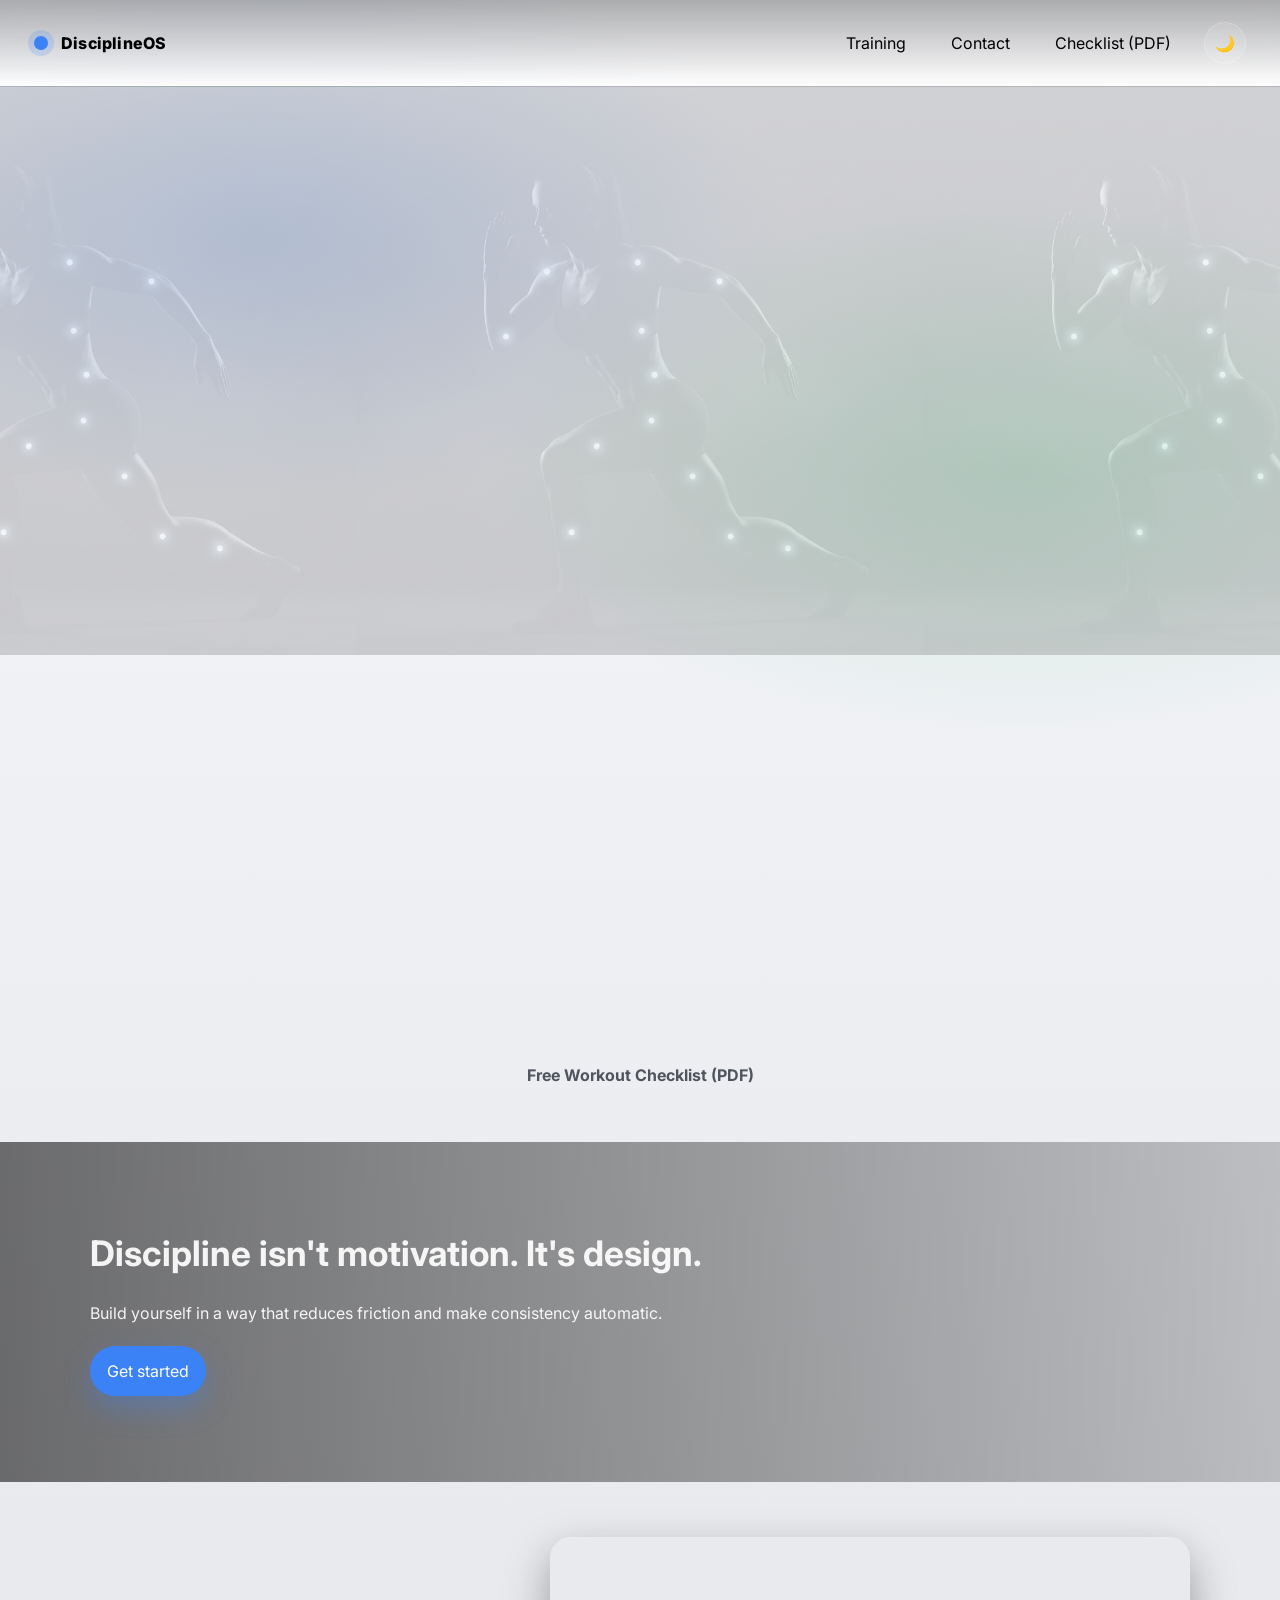
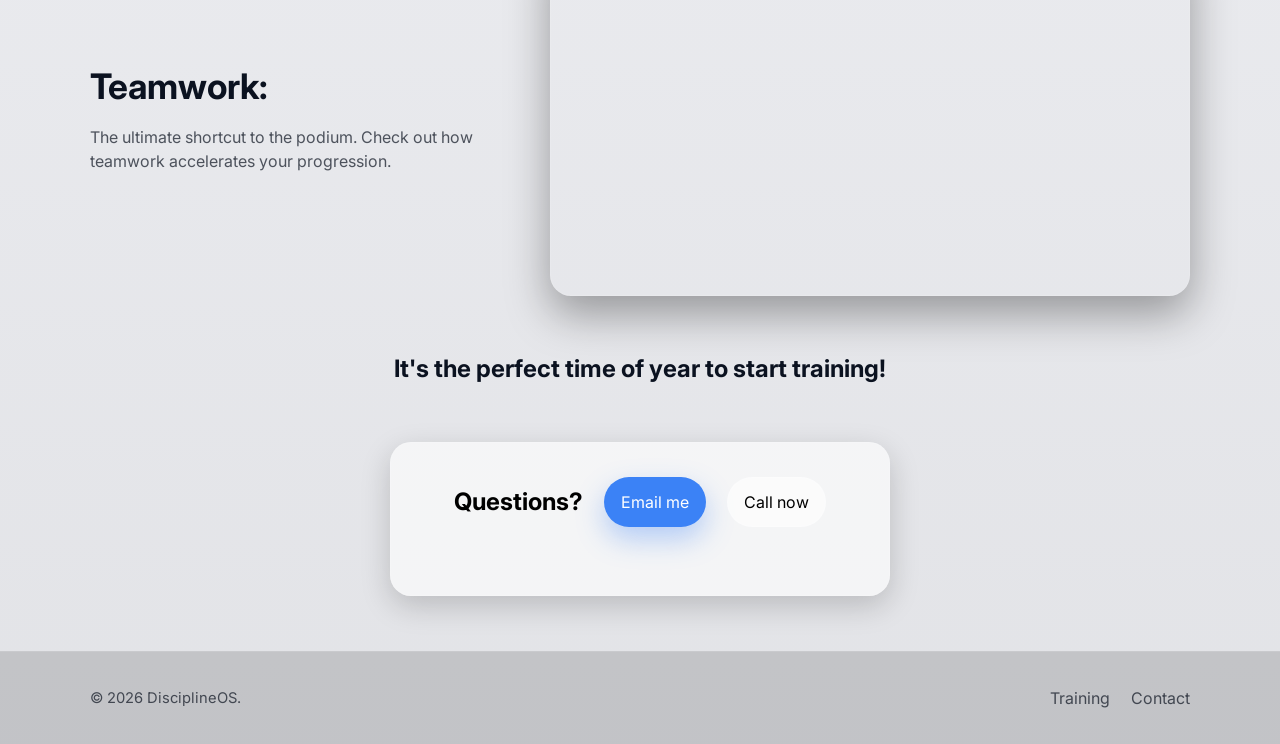
==== index.html @ 82e62489 "Updated responsiveness of <a> on home and contact hero." ====
<!DOCTYPE html>
<html lang="en" data-theme="light">
  <head>
    <meta charset="utf-8" />
    <meta name="viewport" content="width=device-width, initial-scale=1" />
    <meta
      name="description"
      content="DisciplineOS — a performance & discipline portfolio demo: responsive, accessible, multi-page, table layout, parallax, map, and minimal JS."
    />
    <meta name="theme-color" content="#0b1220" />
    <title>DisciplineOS — Performance & Discipline</title>

    <link rel="preconnect" href="https://fonts.googleapis.com" />
    <link rel="preconnect" href="https://fonts.gstatic.com" crossorigin />
    <link
      href="https://fonts.googleapis.com/css2?family=Inter:wght@400;600;800&display=swap"
      rel="stylesheet"
    />

    <link rel="stylesheet" href="styles.css" />
    <script defer src="app.js"></script>
  </head>

  <body>
    <a class="skip-link" href="#main">Skip to content</a>

    <header class="site-header">
      <nav class="nav" aria-label="Primary">
        <a class="brand" href="index.html" aria-label="DisciplineOS Home">
          <span class="brand-mark" aria-hidden="true"></span>
          <span class="brand-text">DisciplineOS</span>
        </a>

        <button
          class="nav-toggle"
          type="button"
          aria-label="Open menu"
          aria-expanded="false"
          aria-controls="navLinks"
        >
          ☰
        </button>

        <div id="navLinks" class="nav-links">
          <a href="training.html">Training</a>
          <a href="contact.html">Contact</a>
          <a
            href="Workout Log - WorkoutLog.pdf"
            target="_blank"
            rel="noopener noreferrer"
            >Checklist (PDF)</a
          >

          <button
            class="theme-toggle"
            type="button"
            aria-label="Toggle dark mode"
          >
            <span aria-hidden="true">🌙</span>
          </button>
        </div>
      </nav>
    </header>

    <main id="main">
      <!-- HERO -->
      <section class="hero">
        <div class="hero-bg" aria-hidden="true"></div>

        <div class="container hero-grid">
          <div class="reveal heroSmall">
            <p class="eyebrow">Performance • Discipline • Consistency</p>
            <h1>
              Train smart.<br />
              Stay consistent.<br />
              Build discipline.
            </h1>
            <p class="lead">
              Choose a track, follow daily sessions, and build momentum with
              coaching + progression.
            </p>

            <div class="cta-row">
              <a class="btn btn-primary" href="training.html"
                >View programs <span aria-hidden="true">→</span></a
              >
              <a class="btn btn-ghost" href="contact.html">Book a consult</a>
            </div>

            <div class="contact-strip" aria-label="Quick contact">
              <a class="pill homePills" href="tel:+15555550123"
                ><span aria-hidden="true">📞</span> +1 (519) 809-8285</a
              >
              <a class="pill homePills" href="mailto:hello@disciplineos.example"
                ><span aria-hidden="true">✉️</span> clymanstech@gmail.com</a
              >
            </div>
          </div>

          <aside class="card hero-card reveal" aria-label="Session preview">
            <h2>Today's Session - Conditioning</h2>
            <p class="muted">
              Focus on pace tempo during the eccentric phase today.
            </p>

            <div class="session">
              <div class="session-row">
                <div>
                  <strong>Run</strong>
                  <div class="muted small">34% difficulty level - easy</div>
                </div>
                <span class="badge">Endurance</span>
              </div>

              <div
                class="progress"
                role="progressbar"
                aria-label="Workout completion"
                aria-valuemin="0"
                aria-valuemax="100"
                aria-valuenow="60"
              >
                <div class="progress-fill" style="width: 34%"></div>
              </div>

              <div class="session-meta">
                <span><strong>1</strong> task</span>
                <span><strong>~35</strong> min</span>
                <span><strong> 3</strong> km</span>
              </div>

              <a class="btn btn-secondary full" href="training.html"
                >View programs</a
              >
            </div>
          </aside>
        </div>
      </section>

      <!-- FEATURES -->
      <section class="section">
        <div class="container">
          <div class="section-head reveal">
            <h2 class="focusHeading">Pick your focus</h2>
            <p class="muted focusP">
              Three tracks that cover the basics: get stronger, build
              conditioning, and eat like an athlete.
            </p>
          </div>

          <div class="cards features-cards">
            <article class="card reveal cardFeatures">
              <div class="card-header">
                <svg
                  class="card-icon"
                  xmlns="http://www.w3.org/2000/svg"
                  width="40"
                  height="40"
                  viewBox="0 0 24 24"
                  fill="none"
                  stroke="currentColor"
                  stroke-width="2"
                  stroke-linecap="round"
                  stroke-linejoin="round"
                >
                  <path d="M6 9H4.5a2.5 2.5 0 0 1 0-5H6"></path>
                  <path d="M18 9h1.5a2.5 2.5 0 0 0 0-5H18"></path>
                  <path d="M4 22h16"></path>
                  <path
                    d="M10 14.66V17c0 .55-.47.98-.97 1.21C7.85 18.75 7 20.24 7 22"
                  ></path>
                  <path
                    d="M14 14.66V17c0 .55.47.98.97 1.21C16.15 18.75 17 20.24 17 22"
                  ></path>
                  <path d="M18 2H6v7a6 6 0 0 0 12 0V2Z"></path>
                </svg>
                <h3>Progressive Overload</h3>
              </div>
              <p class="muted">Build power + muscle.</p>
              <a class="link" href="training.html"
                >See Strength Track <span aria-hidden="true">→</span></a
              >
            </article>

            <article class="card reveal cardFeatures">
              <div class="card-header">
                <svg
                  class="card-icon"
                  xmlns="http://www.w3.org/2000/svg"
                  width="40"
                  height="40"
                  viewBox="0 0 24 24"
                  fill="none"
                  stroke="currentColor"
                  stroke-width="2"
                  stroke-linecap="round"
                  stroke-linejoin="round"
                >
                  <polyline points="22 12 18 12 15 21 9 3 6 12 2 12"></polyline>
                </svg>
                <h3>Conditioning</h3>
              </div>
              <p class="muted">Work capacity, and stamina.</p>
              <a class="link" href="training.html"
                >See Endurance Track <span aria-hidden="true">→</span></a
              >
            </article>

            <article class="card reveal cardFeatures">
              <div class="card-header">
                <svg
                  class="card-icon"
                  xmlns="http://www.w3.org/2000/svg"
                  width="40"
                  height="40"
                  viewBox="0 0 24 24"
                  fill="none"
                  stroke="currentColor"
                  stroke-width="2"
                  stroke-linecap="round"
                  stroke-linejoin="round"
                >
                  <polygon
                    points="13 2 3 14 12 14 11 22 21 10 12 10 13 2"
                  ></polygon>
                </svg>
                <h3>Nutrition</h3>
              </div>
              <p class="muted">Fuel better, go further.</p>
              <a class="link" href="training.html"
                >See Nutritional Planning <span aria-hidden="true">→</span></a
              >
            </article>
          </div>
          <div class="footer-links workout-link">
            <a
              href="Workout Log - WorkoutLog.pdf"
              target="_blank"
              rel="noopener noreferrer"
              >Free Workout Checklist (PDF)</a
            >
          </div>
        </div>
      </section>

      <!-- PARALLAX CTA -->
      <section class="parallax">
        <div class="parallax-overlay" aria-hidden="true"></div>
        <div class="container parallax-inner reveal">
          <h2>Discipline isn't motivation. It's design.</h2>
          <p>
            Build yourself in a way that reduces friction and make consistency
            automatic.
          </p>
          <a class="btn btn-primary" href="contact.html">Get started</a>
        </div>
      </section>

      <!-- VIDEO -->
      <section id="video" class="section">
        <div class="container-teamwork">
          <div class="section-head reveal">
            <h2>Teamwork:</h2>
            <p class="muted">
              The ultimate shortcut to the podium. Check out how teamwork
              accelerates your progression.
            </p>
          </div>

          <div class="video-wrap reveal">
            <iframe
              title="YouTube video"
              src="https://www.youtube.com/embed/soYCOWPJbXY"
              allow="accelerometer; autoplay; clipboard-write; encrypted-media; gyroscope; picture-in-picture"
              allowfullscreen
            ></iframe>
          </div>
        </div>
      </section>

      <!-- FOOTER CTA -->
      <section class="section footSection">
        <div class="container">
          <h2 class="footerh2">
            It's the perfect time of year to start training!
          </h2>
          <div class="footer-cta reveal">
            <div class="cta-row">
              <h2>Questions?</h2>
              <a class="btn btn-primary" href="mailto:clymanstech@gmail.com"
                >Email me</a
              >
              <a class="btn btn-ghost" href="tel:+15198098285">Call now</a>
            </div>
          </div>
        </div>
      </section>
    </main>

    <footer class="site-footer">
      <div class="container footer-grid">
        <p class="muted small">© <span id="year"></span> DisciplineOS.</p>

        <div class="footer-links">
          <a href="training.html">Training</a>
          <a href="contact.html">Contact</a>
        </div>
      </div>
    </footer>
  </body>
</html>
---- styles.css ----
* {
  margin: 0;
  padding: 0;
  box-sizing: border-box;
}

:root {
  /* Fibonacci-ish spacing */
  --s13: 13px;
  --s21: 21px;
  --s34: 34px;
  --s55: 55px;
  --s89: 89px;

  --radius: 21px;
  --shadow: 0 10px 30px rgba(0, 0, 0, 0.18);
  --font: "Inter", system-ui, -apple-system, Segoe UI, Roboto, Arial, sans-serif;

  /* Light theme tokens */
  --bg: #f6f7fb;
  --surface: rgba(255, 255, 255, 0.92);
  --card: rgba(255, 255, 255, 0.92);
  --text: #0b1220;
  --muted: rgba(11, 18, 32, 0.7);
  --line: rgba(11, 18, 32, 0.14);
  --accent: #3b82f6;
  --accent2: #22c55e;
  --color1: black;

  --focus: 0 0 0 3px rgba(59, 130, 246, 0.45);
}

/* Dark theme via toggle */
/*html[data-theme="dark"] {
  --bg: #0b1220;
  --surface: rgba(11, 18, 32, 0.68);
  --card: rgba(11, 18, 32, 0.62);
  --text: rgba(255, 255, 255, 0.92);
  --muted: rgba(255, 255, 255, 0.7);
  --line: rgba(255, 255, 255, 0.16);
  --shadow: 0 12px 40px rgba(0, 0, 0, 0.45);
  --color1: linear-gradient(90deg, var(--accent), var(--accent2));
  -webkit-background-clip: text;
  background-clip: text;
  color: transparent;
}*/

html[data-theme="dark"] {
  --bg: #0b1220;
  --surface: rgba(11, 18, 32, 0.68);
  --card: rgba(11, 18, 32, 0.62);
  --text: rgba(255, 255, 255, 0.92);
  --muted: rgba(255, 255, 255, 0.7);
  --line: rgba(255, 255, 255, 0.16);
  --shadow: 0 12px 40px rgba(0, 0, 0, 0.45);

  /* keep this as an actual color */
  --color1: rgba(255, 255, 255, 0.92);
}

html[data-theme="dark"] .footer-cta {
  background: var(--line);
}

/*Darked toggle background on nav dropdown on small screens*/
@media (max-width: 500px) {
  html[data-theme="dark"] .nav-links.is-open {
    display: flex;
    background-color: rgba(0, 0, 0, 1);
    border: 1px solid #fff;
    color: #fff;
  }
}

/*fixing scroll issue for navbar starts*/
html {
  min-height: 100%;
}
body {
  min-height: 100%;
}
/*fixing scroll issue for navbar ends*/

body {
  font-family: var(--font);
  color: var(--text);
  background: radial-gradient(
      900px 450px at 20% 10%,
      rgba(59, 130, 246, 0.18),
      transparent 60%
    ),
    radial-gradient(
      900px 450px at 80% 20%,
      rgba(34, 197, 94, 0.16),
      transparent 60%
    ),
    linear-gradient(180deg, var(--bg), color-mix(in srgb, var(--bg), #000 8%));
  line-height: 1.5;
}

a,
button,
input,
select,
textarea {
  font: inherit;
}
a:focus-visible,
button:focus-visible,
input:focus-visible,
select:focus-visible,
textarea:focus-visible {
  outline: none;
  box-shadow: var(--focus);
}

@media (prefers-reduced-motion: reduce) {
  * {
    animation: none !important;
    transition: none !important;
    scroll-behavior: auto !important;
  }
}

/* Utilities */
.container {
  width: min(1100px, calc(100% - var(--s34)));
  margin-inline: auto;
}
.section {
  padding: var(--s55) 0;
}
.section-sm {
  padding: var(--s55) 0;
}
.small {
  font-size: 0.92rem;
}
.muted {
  color: var(--muted);
}
.h3 {
  font-size: 1.25rem;
}

.skip-link {
  position: absolute;
  left: -999px;
  top: var(--s21);
  padding: var(--s13) var(--s21);
  background: #fff;
  color: #000;
  border-radius: 13px;
  z-index: 9999;
}
.skip-link:focus {
  left: var(--s21);
}

/* Sticky transparent header */
.site-header {
  position: sticky;
  top: 0;
  z-index: 50;
  backdrop-filter: blur(10px);
  background: linear-gradient(
    180deg,
    rgba(0, 0, 0, 0.3),
    rgba(255, 255, 255, 0.9)
  );
  border-bottom: 1px solid rgba(255, 255, 255, 0.08);
}

.nav {
  display: flex;
  align-items: center;
  justify-content: space-between;
  padding: var(--s21) var(--s34);
  gap: var(--s21);
}
.brand {
  display: flex;
  align-items: center;
  gap: 13px;
  text-decoration: none;
  color: var(--color1); /*rgba(255, 255, 255, 0.92);*/
}
.brand-mark {
  width: 14px;
  height: 14px;
  border-radius: 999px;
  background: var(--accent);
  box-shadow: 0 0 0 6px rgba(59, 130, 246, 0.18);
}
.brand-text {
  font-weight: 800;
  letter-spacing: 0.2px;
}

.nav-links {
  display: flex;
  align-items: center;
  gap: var(--s21);
}
.nav-links a {
  color: var(--color1);
  text-decoration: none;
  padding: 10px 12px;
  border-radius: 13px;
  transition: transform 0.2s ease, background 0.2s ease;
}
.nav-links a:hover {
  background: rgba(255, 255, 255, 0.08);
  transform: translateY(-2px);
}

.nav-toggle {
  display: none;
  background: rgba(255, 255, 255, 0.1);
  border: 1px solid rgba(255, 255, 255, 0.16);
  color: var(--color1);
  border-radius: 13px;
  padding: 10px 12px;
  cursor: pointer;
  transition: transform 0.2s ease;
}
.nav-toggle:hover {
  transform: scale(1.03);
}

.theme-toggle {
  display: inline-flex;
  align-items: center;
  justify-content: center;
  width: 42px;
  height: 42px;
  border-radius: 999px;
  cursor: pointer;
  border: 1px solid rgba(255, 255, 255, 0.18);
  background: rgba(255, 255, 255, 0.1);
  color: #fff;
  transition: transform 0.2s ease, background 0.2s ease;
}
.theme-toggle:hover {
  transform: scale(1.03);
  background: rgba(255, 255, 255, 0.14);
}

/* Hero */
.hero {
  position: relative;
  padding: var(--s89) 0 var(--s55);
  color: var(--color1);
}
.hero-bg {
  position: absolute;
  inset: 0;
  pointer-events: none;
  background: linear-gradient(180deg, rgba(255, 255, 255, 0.1), transparent 35%),
    url("imgs/WomanRunning.png");
  opacity: 0.18;
  background-size: contain;
  background-position: top;
  filter: saturate(0.9);
}

.hero-bgTraining {
  position: absolute;
  inset: 0;
  pointer-events: none;
  background: linear-gradient(180deg, rgba(255, 255, 255, 0.1), transparent 35%),
    url(imgs/ManRunning.png);
  opacity: 0.18;
  background-size: contain;

  background-position: top;
  filter: saturate(0.9);
}

.hero-grid {
  position: relative;
  display: grid;
  grid-template-columns: 1.15fr 0.85fr;
  gap: var(--s55);
  align-items: start;
}
.eyebrow {
  color: var(--color1);
  letter-spacing: 0.16em;
  text-transform: uppercase;
  font-size: 0.82rem;
  margin-bottom: var(--s21);
}
.hero h1 {
  color: var(--color1);
  font-size: clamp(2rem, 3.5vw, 3.2rem);
  line-height: 1.1;
  margin-bottom: var(--s21);
}
.lead {
  color: var(--color1);
  font-size: 1.05rem;
  max-width: 52ch;
  margin-bottom: var(--s34);
}
.cta-row {
  display: flex;
  flex-wrap: wrap;
  gap: var(--s21);
  margin-bottom: var(--s34);
}
.contact-strip {
  display: flex;
  flex-wrap: wrap;
  gap: 13px;

  margin-top: 21px;
}

.pill {
  display: inline-flex;
  align-items: center;
  gap: 10px;
  text-decoration: none;
  color: var(--color1);
  padding: 10px 14px;
  border-radius: 999px;
  border: 1px solid rgba(255, 255, 255, 0.18);
  background: rgba(255, 255, 255, 0.6);
  transition: transform 0.2s ease, background 0.2s ease;
}
.pill:hover {
  transform: translateY(-2px);
  background: rgba(255, 255, 255, 0.8);
}

/* Buttons */
.btn {
  display: inline-flex;
  align-items: center;
  justify-content: center;
  gap: 10px;
  text-decoration: none;
  border-radius: 999px;
  padding: 12px 16px;
  border: 1px solid transparent;
  cursor: pointer;
  user-select: none;
  transition: transform 0.2s ease, box-shadow 0.2s ease, background 0.2s ease;
}
.btn:hover {
  transform: translateY(-2px) scale(1.01);
}
.btn:active {
  transform: translateY(0) scale(0.99);
}
.btn-primary {
  background: var(--accent);
  color: #fff;
  box-shadow: 0 12px 28px rgba(59, 130, 246, 0.35);
}
.btn-secondary {
  background: rgba(34, 197, 94, 0.16);
  border-color: rgba(34, 197, 94, 0.35);
  color: var(--color1);
}
.btn-ghost {
  background: rgba(255, 255, 255, 0.6);
  border-color: rgba(255, 255, 255, 0.18);
  color: var(--color1);
}
.full {
  width: 100%;
}

/* Cards + hover glow */
.cards {
  display: grid;
  grid-template-columns: repeat(3, 1fr);
  gap: var(--s34);
}
.card {
  position: relative;
  border-radius: var(--radius);
  padding: var(--s34);
  background: var(--surface);
  border: 1px solid var(--line);
  box-shadow: var(--shadow);
  overflow: hidden;
  transition: transform 0.2s ease, box-shadow 0.2s ease;
}
.card::before {
  content: "";
  position: absolute;
  inset: -40%;
  background: radial-gradient(
    circle at 30% 20%,
    rgba(59, 130, 246, 0.25),
    transparent 55%
  );
  opacity: 0;
  pointer-events: none;
  transition: opacity 0.25s ease;
}
.card:hover {
  transform: translateY(-2px);
}
.card:hover::before,
.card:focus-within::before {
  opacity: 1;
}
.card .link {
  display: inline-flex;
  gap: 10px;
  margin-top: var(--s21);
  text-decoration: none;
  color: var(--accent);
  font-weight: 600;
}

/*Programs on training page*/
/* Programs section */
.program-grid {
  display: grid;
  grid-template-columns: repeat(3, minmax(0, 1fr));
  gap: var(--s34);
  margin-top: var(--s21);
}

/* Not full-width on small screens */
@media (max-width: 900px) {
  .program-grid {
    grid-template-columns: 1fr;
    justify-items: center;
  }
  .program-card {
    width: min(520px, 100%);
  }
}

.program-card {
  display: grid;
  gap: var(--s21);
}

.program-top {
  display: flex;
  align-items: flex-start;
  justify-content: space-between;
  gap: var(--s21);
}

.program-title {
  margin: 0;
}

.program-sub {
  margin-top: 6px;
}

.program-list {
  display: grid;
  gap: 10px;
  padding-left: 18px;
  color: var(--text);
}

.program-list li {
  color: color-mix(in srgb, var(--text), var(--muted) 35%);
}

/* Price pill */
.price-pill {
  display: inline-flex;
  align-items: center;
  justify-content: center;
  padding: 8px 12px;
  border-radius: 999px;
  font-weight: 800;
  letter-spacing: 0.2px;
  background: rgba(59, 130, 246, 0.14);
  border: 1px solid rgba(59, 130, 246, 0.25);
}

.price-pill--green {
  background: rgba(34, 197, 94, 0.14);
  border-color: rgba(34, 197, 94, 0.25);
}

.price-pill--amber {
  background: rgba(245, 158, 11, 0.14);
  border-color: rgba(245, 158, 11, 0.25);
}

.program-cta {
  margin-top: auto;
}
/*Programs on training page*/

.hero-card {
  background: rgba(255, 255, 255, 0.6);
  border: 1px solid rgba(255, 255, 255, 0.18);
  color: var(--color1);
  box-shadow: 0 14px 40px rgba(0, 0, 0, 0.35);
}

/* Session bits */
.session {
  margin-top: var(--s21);
  display: grid;
  gap: var(--s21);
}
.session-row {
  display: flex;
  align-items: flex-start;
  justify-content: space-between;
  gap: var(--s21);
}
.badge {
  display: inline-flex;
  align-items: center;
  justify-content: center;
  padding: 6px 10px;
  border-radius: 999px;
  background: rgba(59, 130, 246, 0.18);
  border: 1px solid rgba(59, 130, 246, 0.3);
  font-size: 0.85rem;
}
.badge-soft {
  background: rgba(255, 255, 255, 0.12);
  border-color: rgba(255, 255, 255, 0.2);
}
.badge-warn {
  background: rgba(245, 158, 11, 0.18);
  border-color: rgba(245, 158, 11, 0.3);
}

.progress {
  height: 12px;
  background: rgba(255, 255, 255, 0.12);
  border: 1px solid rgba(255, 255, 255, 0.18);
  border-radius: 999px;
  overflow: hidden;
}
.progress-fill {
  height: 100%;
  background: linear-gradient(90deg, var(--accent), var(--accent2));
}
.session-meta {
  display: flex;
  justify-content: space-between;
  gap: var(--s21);
  color: var(--color1);
}

/* Parallax */
.parallax {
  position: relative;
  min-height: 340px;
  display: flex;
  align-items: center;
  background-image: url("https://images5.alphacoders.com/433/thumb-1920-433171.jpg");
  background-size: cover;
  background-position: center;
  background-attachment: fixed;
}
.parallax-overlay {
  position: absolute;
  inset: 0;
  background: linear-gradient(90deg, rgba(0, 0, 0, 0.55), rgba(0, 0, 0, 0.2));
}
.parallax-inner {
  position: relative;
  padding: var(--s55) 0;
  color: rgba(255, 255, 255, 0.92);
}
.parallax-inner h2 {
  font-size: clamp(1.6rem, 3vw, 2.2rem);
  margin-bottom: var(--s21);
}

.parallax-inner p {
  margin-bottom: var(--s21);
}

/* Video */
.video-wrap {
  border-radius: var(--radius);
  overflow: hidden;
  border: 1px solid rgba(255, 255, 255, 0.1);
  box-shadow: 0 18px 44px rgba(0, 0, 0, 0.35);
}
.hero-media img {
  width: 100%;
  height: auto; /* normal scaling */
  max-height: 800px; /* cap the height */
  object-fit: cover; /* or 'contain' depending on what you want */
}

/* Page head */
.page-head {
  margin-bottom: var(--s55);
}
.page-head h1 {
  font-size: clamp(2rem, 3vw, 2.6rem);
  margin-bottom: var(--s21);
}
.page-head .muted {
  color: rgba(255, 255, 255, 0.72);
}

/* Tables */
.table-wrap {
  margin-top: var(--s21);
  border-radius: var(--radius);
  overflow: auto;
  border: 1px solid rgba(255, 255, 255, 0.12);
  box-shadow: 0 18px 44px rgba(0, 0, 0, 0.3);
  background: rgba(0, 0, 0, 0.55);
}
.table {
  width: 100%;
  border-collapse: collapse;
  min-width: 760px;
}
.table th,
.table td {
  padding: 16px 14px;
  text-align: left;
  border-bottom: 1px solid rgba(255, 255, 255, 0.1);
  color: rgba(255, 255, 255, 0.88);
}
.table thead th {
  color: rgba(255, 255, 255, 0.92);
  background: rgba(255, 255, 255, 0.06);
}
.table tbody tr:hover {
  background: rgba(255, 255, 255, 0.06);
}

/* Contact */
.contact-grid {
  display: grid;
  grid-template-columns: 1fr 1fr;
  gap: var(--s34);
}
.form {
  margin-top: var(--s21);
  display: grid;
  gap: var(--s21);
}
.field label {
  display: block;
  margin-bottom: 8px;
  font-weight: 600;
}
.field input,
.field select,
.field textarea {
  width: 100%;
  padding: 12px 14px;
  border-radius: 13px;
  border: 1px solid var(--line);
  background: color-mix(in srgb, var(--surface), #fff 20%);
  color: var(--text);
}
.hint {
  margin-top: 6px;
  font-size: 0.9rem;
  color: var(--muted);
}
input:invalid,
select:invalid,
textarea:invalid {
  border-color: #44c7ef;
}
input:valid,
select:valid,
textarea:valid {
  border-color: rgba(34, 197, 94, 0.65);
}

.divider {
  height: 1px;
  background: var(--line);
  margin: var(--s34) 0;
}

.map-wrap {
  border-radius: var(--radius);
  overflow: hidden;
  border: 1px solid var(--line);
  box-shadow: var(--shadow);
}
.map-wrap iframe {
  width: 100%;
  height: 320px;
  border: 0;
  display: block;
}

/* Footer */
.site-footer {
  padding: var(--s34) 0;
  border-top: 1px solid rgba(255, 255, 255, 0.1);
  background: rgba(0, 0, 0, 0.14);
}
.footer-grid {
  display: flex;
  align-items: center;
  justify-content: space-between;
  gap: var(--s21);
}
.footer-links {
  display: flex;
  gap: var(--s21);
}
.footer-links a {
  color: var(--muted);
  text-decoration: none;
}
.footer-links a:hover {
  transform: translateY(-2px) scale(1.01);
}

/* CTA footer card */
.footer-cta {
  display: flex;
  align-items: center;
  justify-content: space-between;
  gap: var(--s34);
  padding: var(--s34);
  border-radius: var(--radius);
  background: rgba(255, 255, 255, 0.6);
  border: 1px solid rgba(255, 255, 255, 0.14);
  color: var(--color1);
  box-shadow: var(--shadow);
}

.footer-cta:hover {
  background: radial-gradient(
    circle at 30% 20%,
    rgba(59, 130, 246, 0.25),
    transparent 55%
  );
  border: 1px solid var(--line);
}

.footerh2 {
  text-align: center;
  margin-bottom: 55px;
}

.footSection {
  padding-top: 0;
}

/* Scroll/entry animations (CSS-only) */
.reveal {
  opacity: 0;
  transform: translateY(18px);
  animation: reveal linear both;
  animation-timeline: view();
  animation-range: entry 10% cover 25%;
}
@keyframes reveal {
  to {
    opacity: 1;
    transform: translateY(0);
  }
}

/* Fallback if view() timeline unsupported */
@supports not (animation-timeline: view()) {
  .reveal {
    opacity: 1;
    transform: none;
    animation: none;
  }
}
/* Responsive */
@media (max-width: 900px) {
  .hero-grid {
    grid-template-columns: 1fr;
  }
  .cards {
    grid-template-columns: 1fr;
  }
  .contact-grid {
    grid-template-columns: 1fr;
  }
  .footer-cta {
    flex-direction: column;
    align-items: flex-start;
  }
}

@media (max-width: 560px) {
  .nav {
    padding: var(--s21) var(--s21);
  }
  .nav-toggle {
    display: inline-flex;
  }
  .nav-links {
    display: none;
    position: absolute;
    top: 100%;
    right: var(--s21);
    left: var(--s21);
    background: rgba(0, 0, 0, 0.72);
    border: 1px solid rgba(255, 255, 255, 0.14);
    border-radius: var(--radius);
    padding: var(--s21);
    flex-direction: column;
    align-items: flex-start;
    gap: var(--s21);
  }
  .nav-links.is-open {
    display: flex;
    background-color: rgba(255, 255, 255, 1);
    border: 1px solid black;
  }
}

/* Screen reader only */
.sr-only {
  position: absolute !important;
  width: 1px;
  height: 1px;
  padding: 0;
  margin: -1px;
  overflow: hidden;
  clip: rect(0, 0, 0, 0);
  white-space: nowrap;
  border: 0;
}

/*Workout checklist starts*/

/* Checklist (mobile-first) */
.checklist {
  padding: var(--s34);
}

.checklist {
  background: radial-gradient(
      900px 450px at 20% 10%,
      rgba(59, 130, 246, 0.18),
      transparent 60%
    ),
    radial-gradient(
      900px 450px at 80% 20%,
      rgba(34, 197, 94, 0.16),
      transparent 60%
    ),
    linear-gradient(180deg, var(--bg), color-mix(in srgb, var(--bg), #000 8%));
}

.checklist__list {
  display: grid;
  gap: var(--s21);
  margin-top: var(--s21);
}

.checklist__item {
  display: grid;
  grid-template-columns: 22px 1fr;
  gap: var(--s21);
  align-items: start;
  padding: var(--s21);
  border-radius: 13px;
  border: 1px solid var(--line);
  background: color-mix(in srgb, var(--surface), transparent 10%);
  transition: transform 0.2s ease, background 0.2s ease;
}

.checklist__item:hover {
  transform: translateY(-1px);
  background: color-mix(in srgb, var(--surface), #fff 6%);
}

.checklist__box {
  width: 22px;
  height: 22px;
  margin-top: 2px;
  accent-color: var(--accent);
}

.checklist__label {
  cursor: pointer;
  display: grid;
  gap: 6px;
}

.checklist__title {
  font-weight: 700;
}

.checklist__meta {
  color: var(--muted);
  font-size: 0.95rem;
}

/* Checked state styling */
.checklist__box:checked + .checklist__label .checklist__title {
  text-decoration: line-through;
  opacity: 0.75;
}
.checklist__box:checked + .checklist__label .checklist__meta {
  opacity: 0.7;
}

/* Bigger tap targets on small screens */
@media (max-width: 500px) {
  .checklist__item {
    padding: var(--s34);
    grid-template-columns: 26px 1fr;
  }
  .checklist__box {
    width: 26px;
    height: 26px;
  }
}

.checklist__footer {
  margin-top: var(--s34);
  display: flex;
  flex-wrap: wrap;
  gap: var(--s21);
  align-items: center;
  justify-content: space-between;
}
/*Workout checklist ends*/

/*Center and width refine for checklist*/
.checklist-wrap {
  width: min(560px, 100%);
  margin-inline: auto;
}
#checklistTitle,
#checklistP {
  text-align: center;
}

#checklistTitle {
  margin-bottom: 13px;
}

#checklistP {
  margin-bottom: 21px;
}

#focusedTitle {
  text-align: center;
  margin-bottom: 21px;
}

.workout-link a {
  color: var(--muted);
  text-decoration: none;
  margin: auto;
  margin-top: 55px;
  font-weight: bold;
}

.workout-link a:hover {
  transform: translateY(-2px) scale(1.01);
}

/*Center heading and subtitle below hero*/
.focusHeading,
.focusP {
  text-align: center;
  font-weight: bold;
}

.focusP {
  margin-top: 8px;
  margin-bottom: 21px;
}

/*Styling for card icons below hero*/
.card-header {
  display: flex;
  align-items: center; /* Aligns icon and text vertically in the middle */
  gap: 10px; /* Adds space between the icon and the H3 */
  margin-bottom: 8px; /* Adds space between this header and the paragraph */
}

/* Optional: remove default H3 margins so it aligns perfectly with the icon */
.card-header h3 {
  margin: 0;
}

/*Centered cta on homepage above footer*/
.cta-row > h2 {
  align-content: center;
}

.footer-cta {
  width: min(500px, 100%);
  margin-inline: auto; /* centers the card */
  justify-content: center; /* or space-between / space-evenly if you prefer */
}

/*Center cta and change to block on smaller screens*/
@media screen and (max-width: 900px) {
  .cta-row {
    display: block;
    text-align: center;
    margin: auto;
  }
  .cta-row > h2 {
    margin-bottom: 13px;
  }

  /*Remove contact strip on smaller devices*/
  .contact-strip .homePills {
    display: none;
  }

  .features-cards {
    grid-template-columns: 1fr; /* still one column */
    justify-items: center; /* center the single column */
  }

  .cardFeatures {
    width: min(400px, 100%); /* not wider than 560px, but can shrink */
  }
}

/*Centering section-head*/

.section-head {
  text-align: center;
  margin-bottom: 21px;
}

.section-head > h2 {
  margin-bottom: 13px;
  font-size: clamp(1.6rem, 3vw, 2.2rem);
}

/*Adding btn below video on homepage*/
.btn-video {
  display: block; /* Change from inline to block */
  width: fit-content; /* Shrink the block to fit the text */
  margin: 2rem auto 0; /* 'auto' on left/right does the centering magic */
}

/*Smaller screen hero background img modification*/

@media screen and (max-width: 560px) {
  .hero-bg {
    position: absolute;
    inset: 0;
    pointer-events: none;
    background: linear-gradient(
        180deg,
        rgba(255, 255, 255, 0.1),
        transparent 35%
      ),
      url("imgs/WomanRunning.png");
    opacity: 0.18;
    background-size: cover;
    background-position: top;
    filter: saturate(0.9);
  }
}

/*Making teamwork section flex*/
/* Teamwork section: 40/60 split, stacks on small screens */
.container-teamwork {
  width: min(1100px, calc(100% - var(--s34)));
  margin-inline: auto;

  display: grid;
  grid-template-columns: 2fr 3fr; /* 40/60 */
  gap: var(--s34);
  align-items: center;
}

/* Left column text */
#video .section-head {
  text-align: left; /* keep it left since it's a left column */
  margin-bottom: 0; /* remove your global section-head bottom margin */
}

/* Right column video */
.video-wrap {
  width: 100%;
  aspect-ratio: 16 / 9;
  max-height: 600px;

  border-radius: var(--radius);
  overflow: hidden;
  border: 1px solid rgba(255, 255, 255, 0.1);
  box-shadow: 0 18px 44px rgba(0, 0, 0, 0.35);
}

.video-wrap iframe {
  width: 100%;
  height: 100%;
  border: 0;
  display: block;
}

/* Stack on smaller screens */
@media (max-width: 900px) {
  .container-teamwork {
    grid-template-columns: 1fr;
  }
  #video .section-head {
    text-align: center;
  }
}

/*Text part of hero centered on smaller screens*/

@media screen and (max-width: 900px) {
  .heroSmall {
    text-align: center;
  }
  .lead {
    margin-inline: auto;
  }
}

.container .page-head .cta-row {
  justify-content: center;
  text-align: center;
}

.container .page-head {
  text-align: center;
}

/*Changed margin on Training page*/
.trainingP {
  margin-bottom: 21px;
}
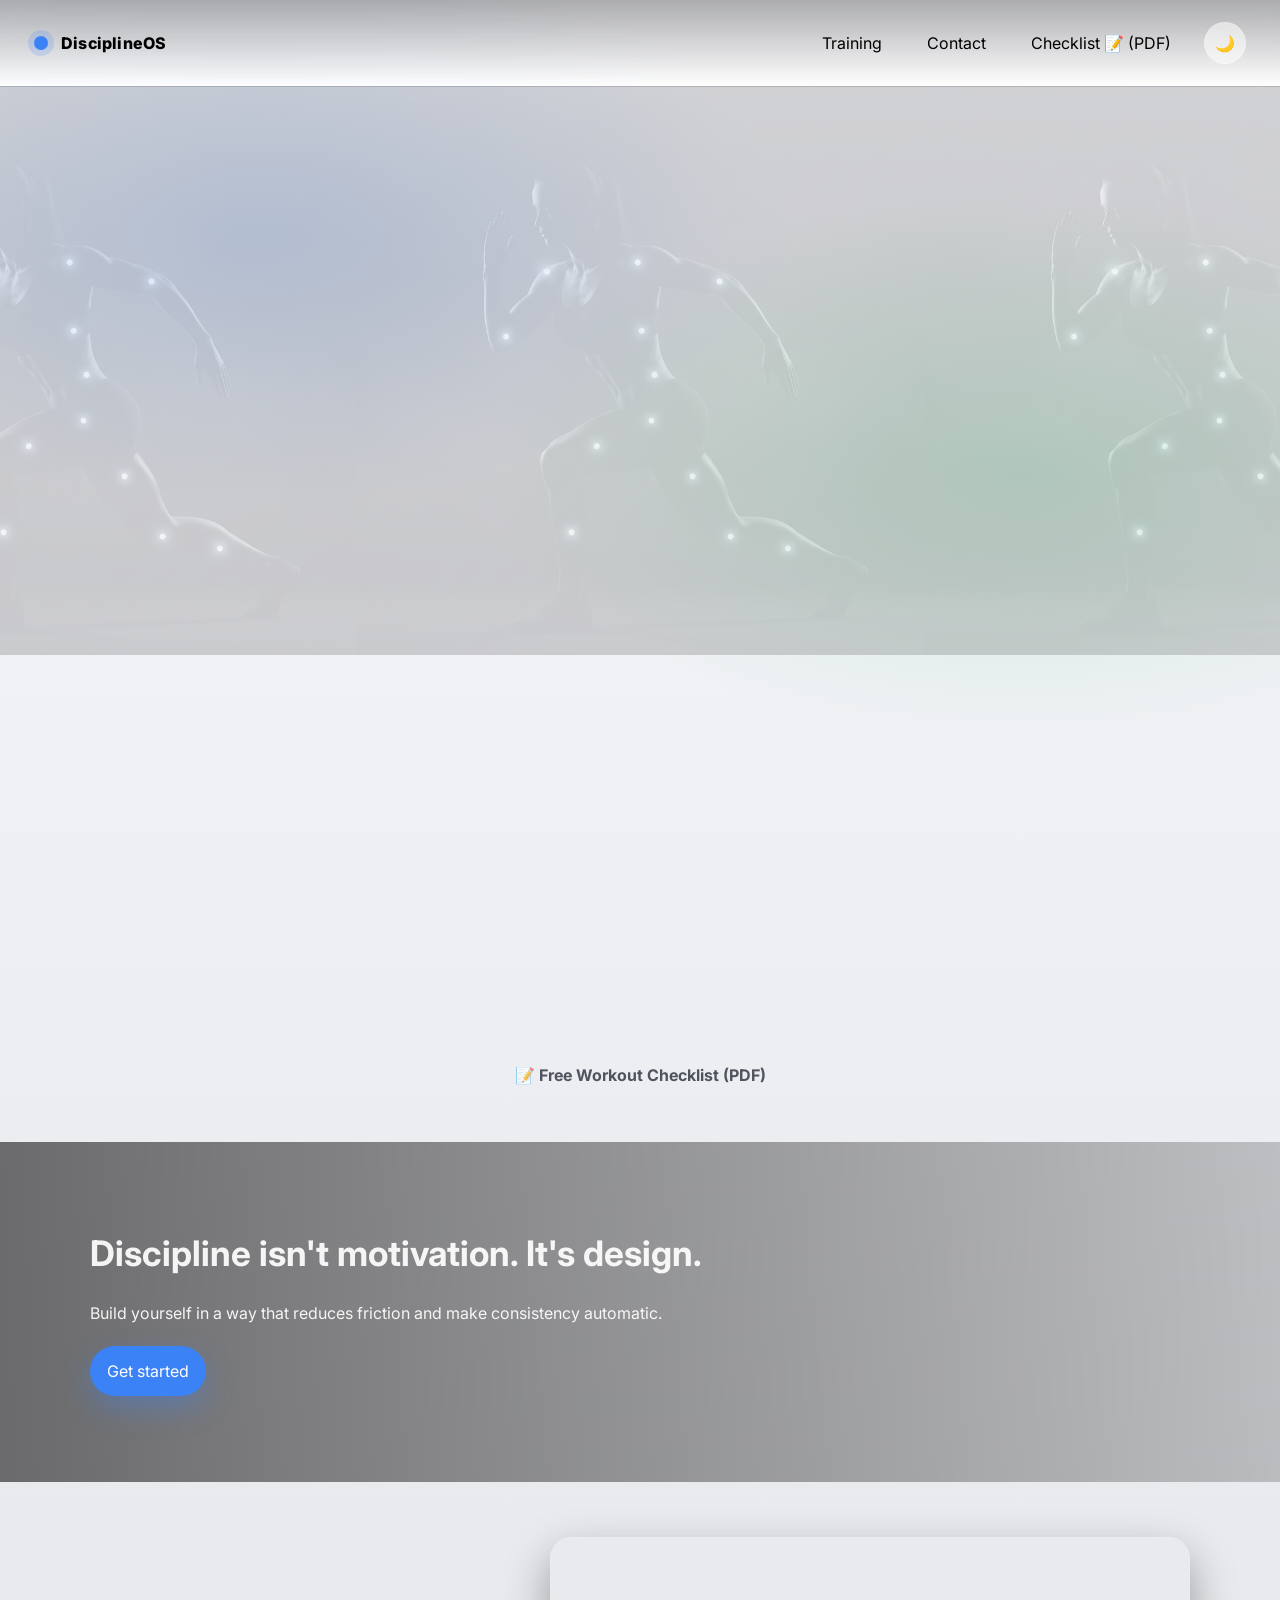
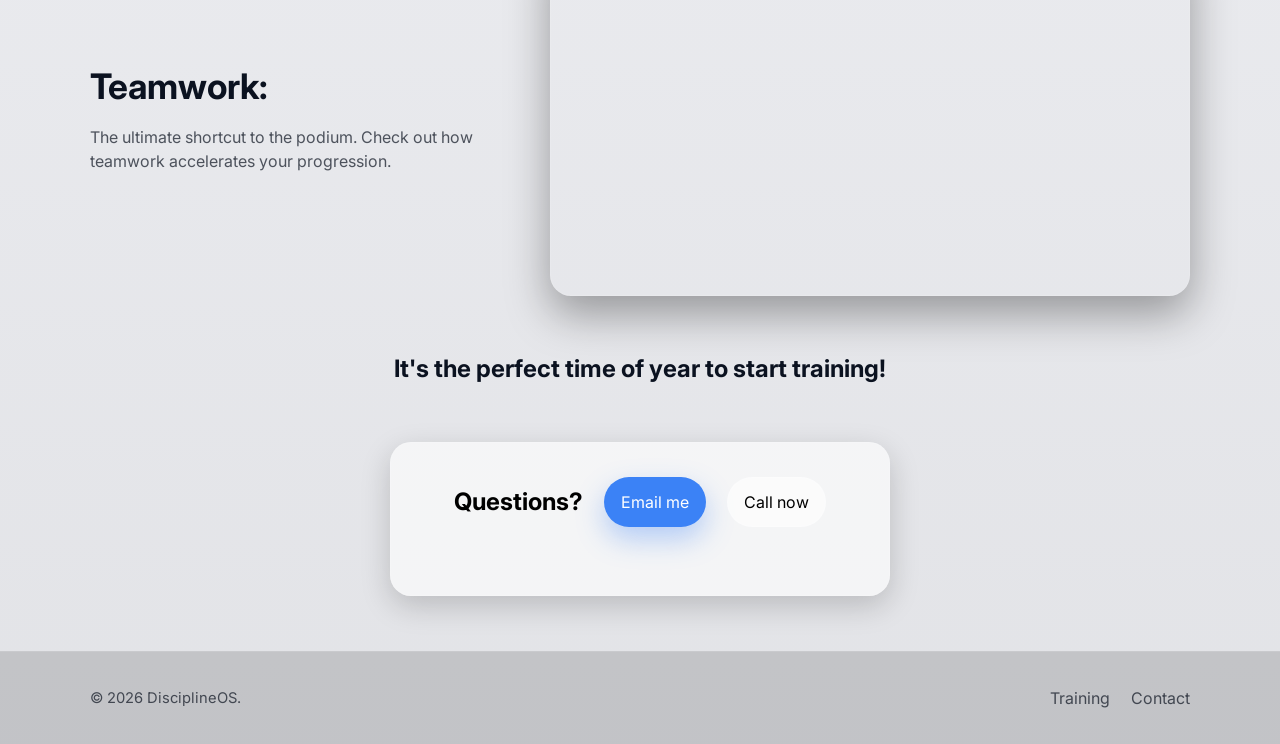
==== commit 2960a3ac: "Changed bg color on dark theme btn on nav." ====
--- a/index.html
+++ b/index.html
@@ -48,7 +48,7 @@
             href="Workout Log - WorkoutLog.pdf"
             target="_blank"
             rel="noopener noreferrer"
-            >Checklist (PDF)</a
+            >Checklist 📝 (PDF)</a
           >
 
           <button
@@ -237,7 +237,7 @@
               href="Workout Log - WorkoutLog.pdf"
               target="_blank"
               rel="noopener noreferrer"
-              >Free Workout Checklist (PDF)</a
+              >📝 Free Workout Checklist (PDF)</a
             >
           </div>
         </div>
--- a/styles.css
+++ b/styles.css
@@ -237,7 +237,7 @@
   border-radius: 999px;
   cursor: pointer;
   border: 1px solid rgba(255, 255, 255, 0.18);
-  background: rgba(255, 255, 255, 0.1);
+  background: rgba(255, 255, 255, 0.55);
   color: #fff;
   transition: transform 0.2s ease, background 0.2s ease;
 }
@@ -1140,3 +1140,13 @@
 .trainingP {
   margin-bottom: 21px;
 }
+
+/*Contact Strip Center*/
+.contactStripCenter {
+  justify-content: center;
+}
+
+/*Focused Training buttons*/
+.focusedTrainingBtns {
+  margin-top: 8px;
+}
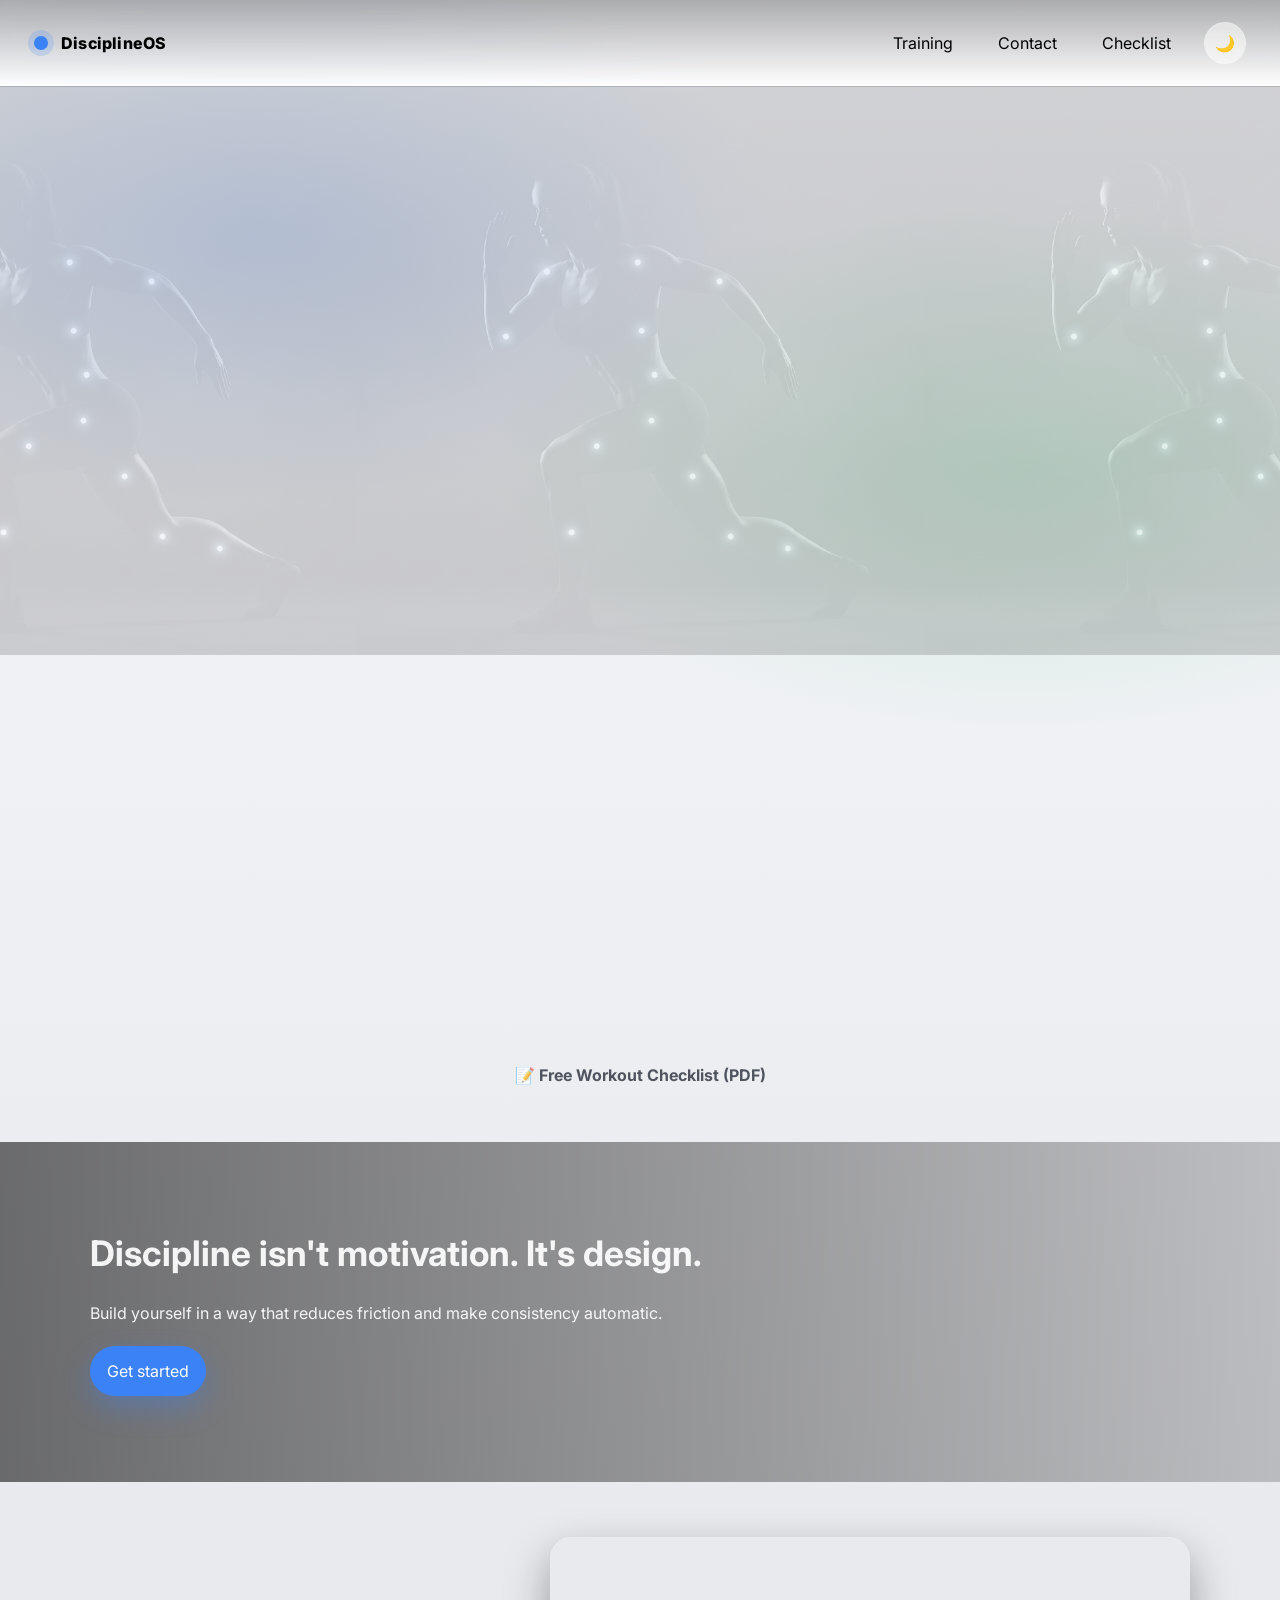
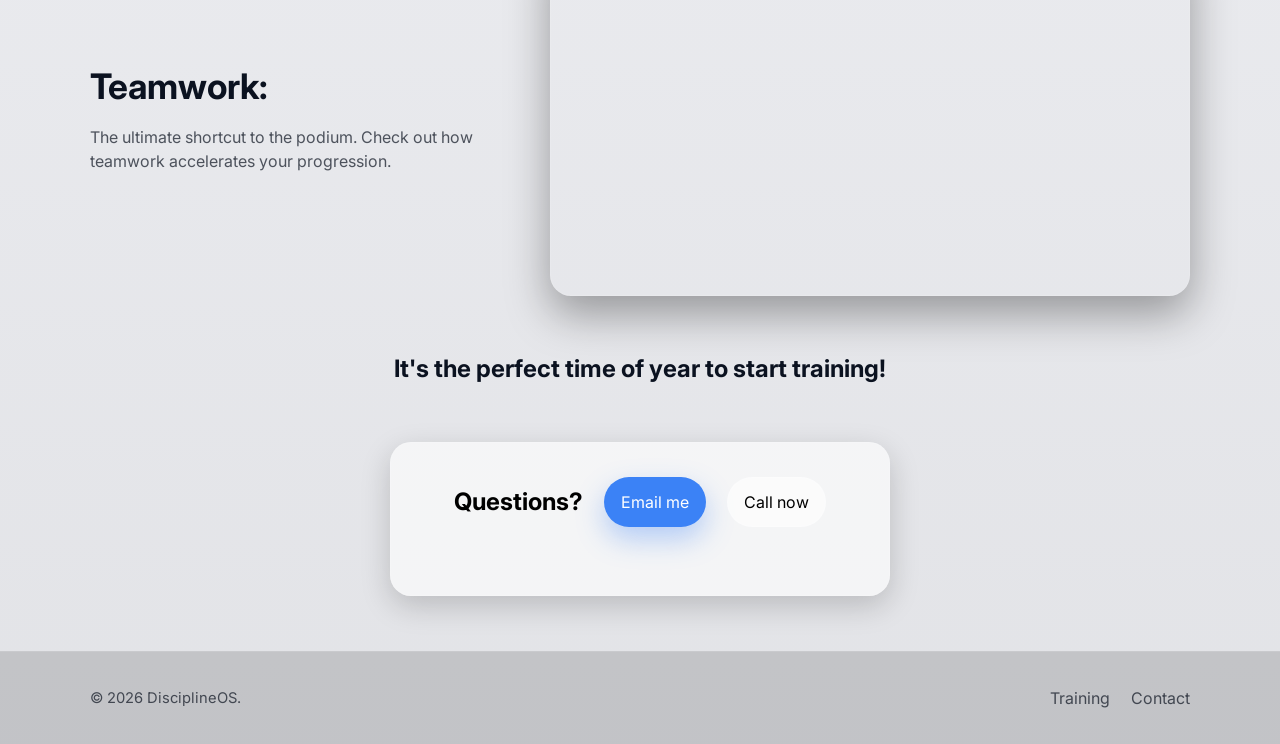
==== commit 06236f8b: "Small change to navbar link." ====
--- a/index.html
+++ b/index.html
@@ -48,7 +48,7 @@
             href="Workout Log - WorkoutLog.pdf"
             target="_blank"
             rel="noopener noreferrer"
-            >Checklist 📝 (PDF)</a
+            >Checklist</a
           >
 
           <button
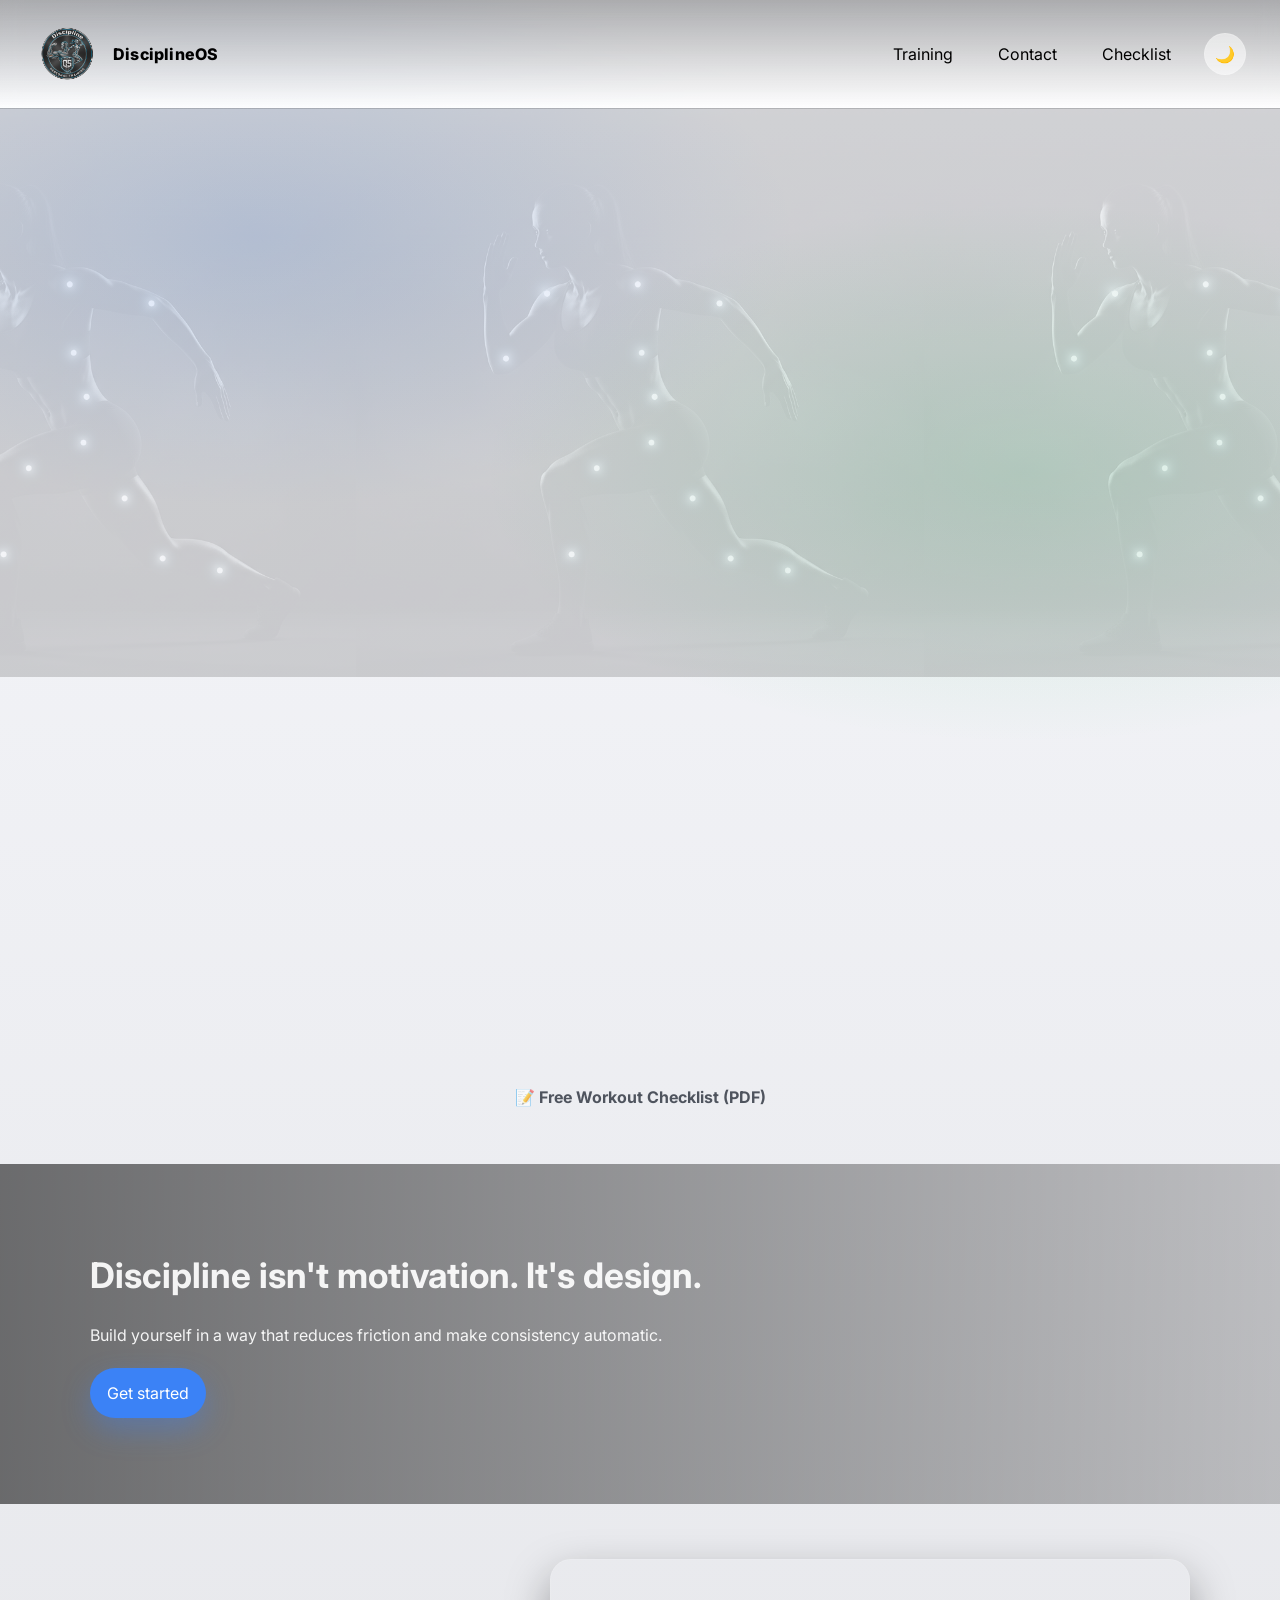
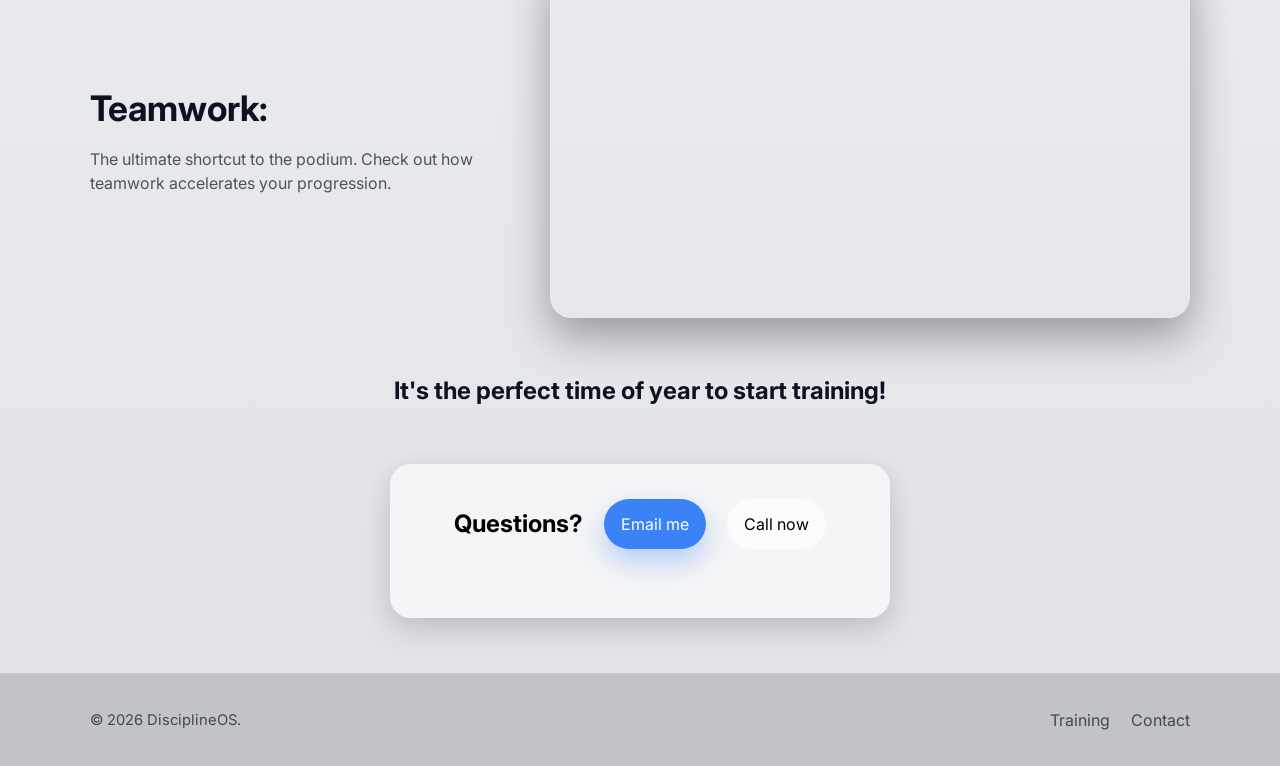
==== commit c222ab6d: "Added logo to header." ====
--- a/index.html
+++ b/index.html
@@ -27,7 +27,12 @@
     <header class="site-header">
       <nav class="nav" aria-label="Primary">
         <a class="brand" href="index.html" aria-label="DisciplineOS Home">
-          <span class="brand-mark" aria-hidden="true"></span>
+          <img
+            class="brand-mark"
+            src="imgs/Gemini_Generated_Image_r4tcm7r4tcm7r4tc.png"
+            alt=""
+            aria-hidden="true"
+          />
           <span class="brand-text">DisciplineOS</span>
         </a>
 
--- a/styles.css
+++ b/styles.css
@@ -186,12 +186,13 @@
   color: var(--color1); /*rgba(255, 255, 255, 0.92);*/
 }
 .brand-mark {
-  width: 14px;
-  height: 14px;
-  border-radius: 999px;
-  background: var(--accent);
-  box-shadow: 0 0 0 6px rgba(59, 130, 246, 0.18);
-}
+  width: 66px; /* pick a size that feels right */
+  height: 66px;
+  border-radius: 8px; /* or 999px if you want it round */
+  object-fit: contain; /* keeps logo from stretching */
+  display: block;
+}
+
 .brand-text {
   font-weight: 800;
   letter-spacing: 0.2px;
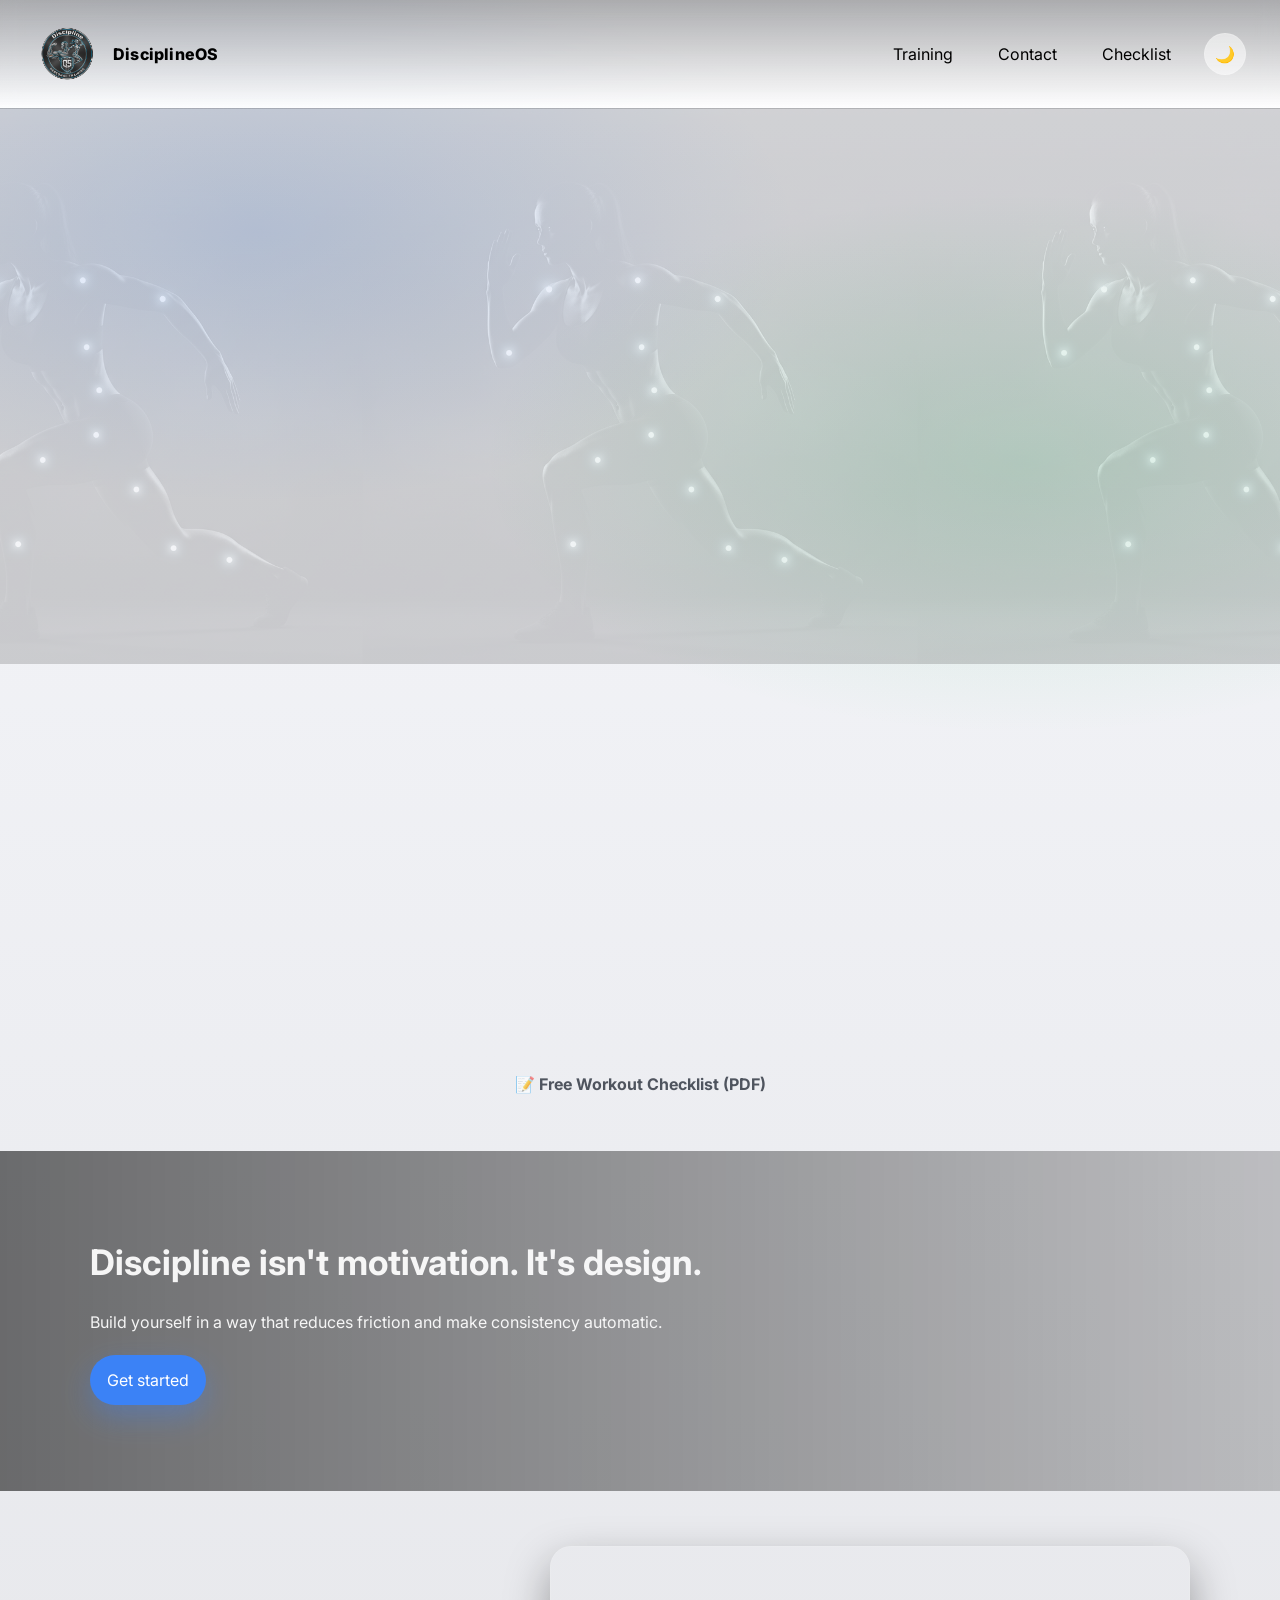
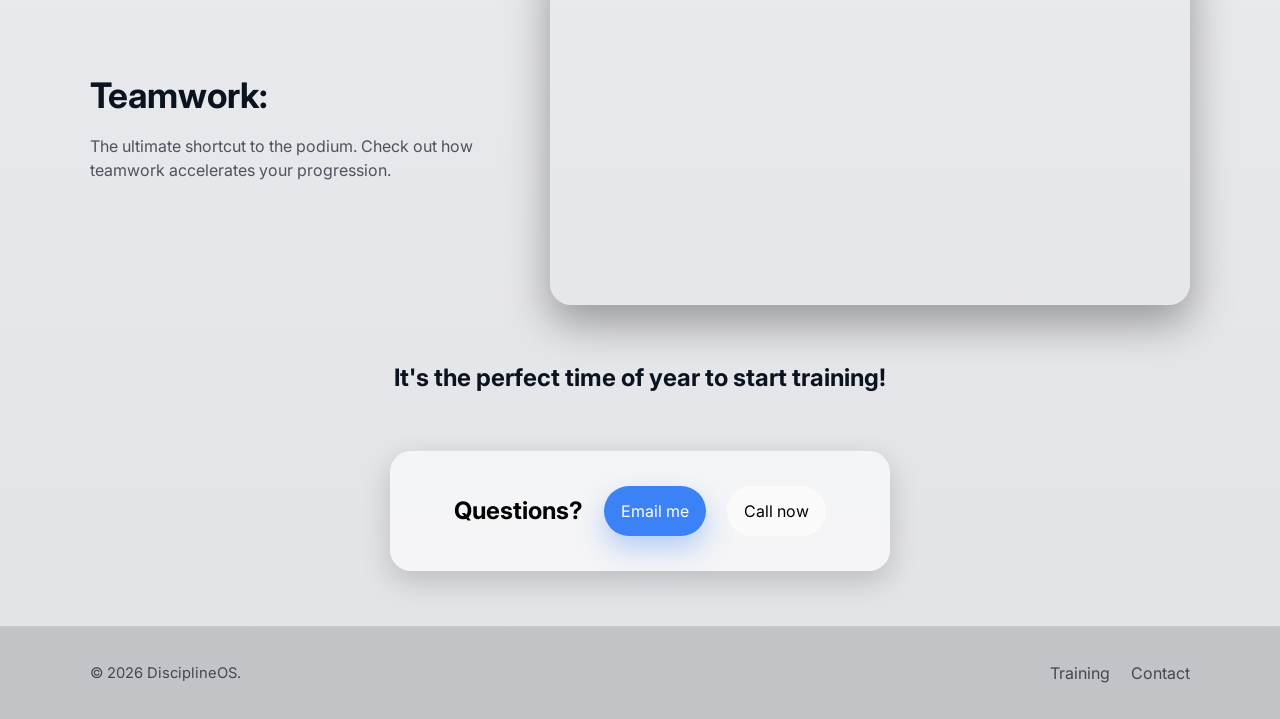
==== commit d40806ac: "Added fade-in to hero on home, and total of all pages." ====
--- a/index.html
+++ b/index.html
@@ -72,7 +72,7 @@
       <section class="hero">
         <div class="hero-bg" aria-hidden="true"></div>
 
-        <div class="container hero-grid">
+        <div class="container hero-grid u-fade-in-up">
           <div class="reveal heroSmall">
             <p class="eyebrow">Performance • Discipline • Consistency</p>
             <h1>
@@ -93,7 +93,7 @@
             </div>
 
             <div class="contact-strip" aria-label="Quick contact">
-              <a class="pill homePills" href="tel:+15555550123"
+              <a class="pill homePills" href="tel:+15198098285"
                 ><span aria-hidden="true">📞</span> +1 (519) 809-8285</a
               >
               <a class="pill homePills" href="mailto:hello@disciplineos.example"
--- a/styles.css
+++ b/styles.css
@@ -5,7 +5,6 @@
 }
 
 :root {
-  /* Fibonacci-ish spacing */
   --s13: 13px;
   --s21: 21px;
   --s34: 34px;
@@ -53,8 +52,6 @@
   --muted: rgba(255, 255, 255, 0.7);
   --line: rgba(255, 255, 255, 0.16);
   --shadow: 0 12px 40px rgba(0, 0, 0, 0.45);
-
-  /* keep this as an actual color */
   --color1: rgba(255, 255, 255, 0.92);
 }
 
@@ -80,6 +77,40 @@
   min-height: 100%;
 }
 /*fixing scroll issue for navbar ends*/
+
+/* =========================
+   ANIMATION UTILITIES
+========================= */
+
+.u-fade-in-up {
+  --fade-dur: 700ms;
+  --fade-ease: ease-out;
+  --fade-delay: 0ms;
+  --fade-y: 10px;
+
+  opacity: 0;
+  transform: translateY(var(--fade-y));
+  animation: fadeInUp var(--fade-dur) var(--fade-ease) var(--fade-delay)
+    forwards;
+}
+
+@keyframes fadeInUp {
+  to {
+    opacity: 1;
+    transform: translateY(0);
+  }
+}
+
+@media (prefers-reduced-motion: reduce) {
+  .u-fade-in-up {
+    opacity: 1;
+    transform: none;
+    animation: none;
+  }
+}
+/*=======================
+Utilities ends 
+===============*/
 
 body {
   font-family: var(--font);
@@ -285,6 +316,7 @@
   gap: var(--s55);
   align-items: start;
 }
+
 .eyebrow {
   color: var(--color1);
   letter-spacing: 0.16em;
@@ -304,12 +336,21 @@
   max-width: 52ch;
   margin-bottom: var(--s34);
 }
+/*.cta-row {
+  display: flex;
+  flex-wrap: wrap;
+  gap: var(--s21);
+  margin-bottom: var(--s34);
+}*/
+
 .cta-row {
   display: flex;
   flex-wrap: wrap;
   gap: var(--s21);
-  margin-bottom: var(--s34);
-}
+  align-items: center; /* add this */
+  margin: 0; /* remove the global bottom margin */
+}
+
 .contact-strip {
   display: flex;
   flex-wrap: wrap;
@@ -585,12 +626,12 @@
 }
 
 /* Video */
-.video-wrap {
+/*.video-wrap {
   border-radius: var(--radius);
   overflow: hidden;
   border: 1px solid rgba(255, 255, 255, 0.1);
   box-shadow: 0 18px 44px rgba(0, 0, 0, 0.35);
-}
+}*/
 .hero-media img {
   width: 100%;
   height: auto; /* normal scaling */
@@ -728,7 +769,7 @@
 .footer-cta {
   display: flex;
   align-items: center;
-  justify-content: space-between;
+
   gap: var(--s34);
   padding: var(--s34);
   border-radius: var(--radius);
@@ -995,9 +1036,9 @@
 }
 
 /*Centered cta on homepage above footer*/
-.cta-row > h2 {
+/*.cta-row > h2 {
   align-content: center;
-}
+}*/
 
 .footer-cta {
   width: min(500px, 100%);
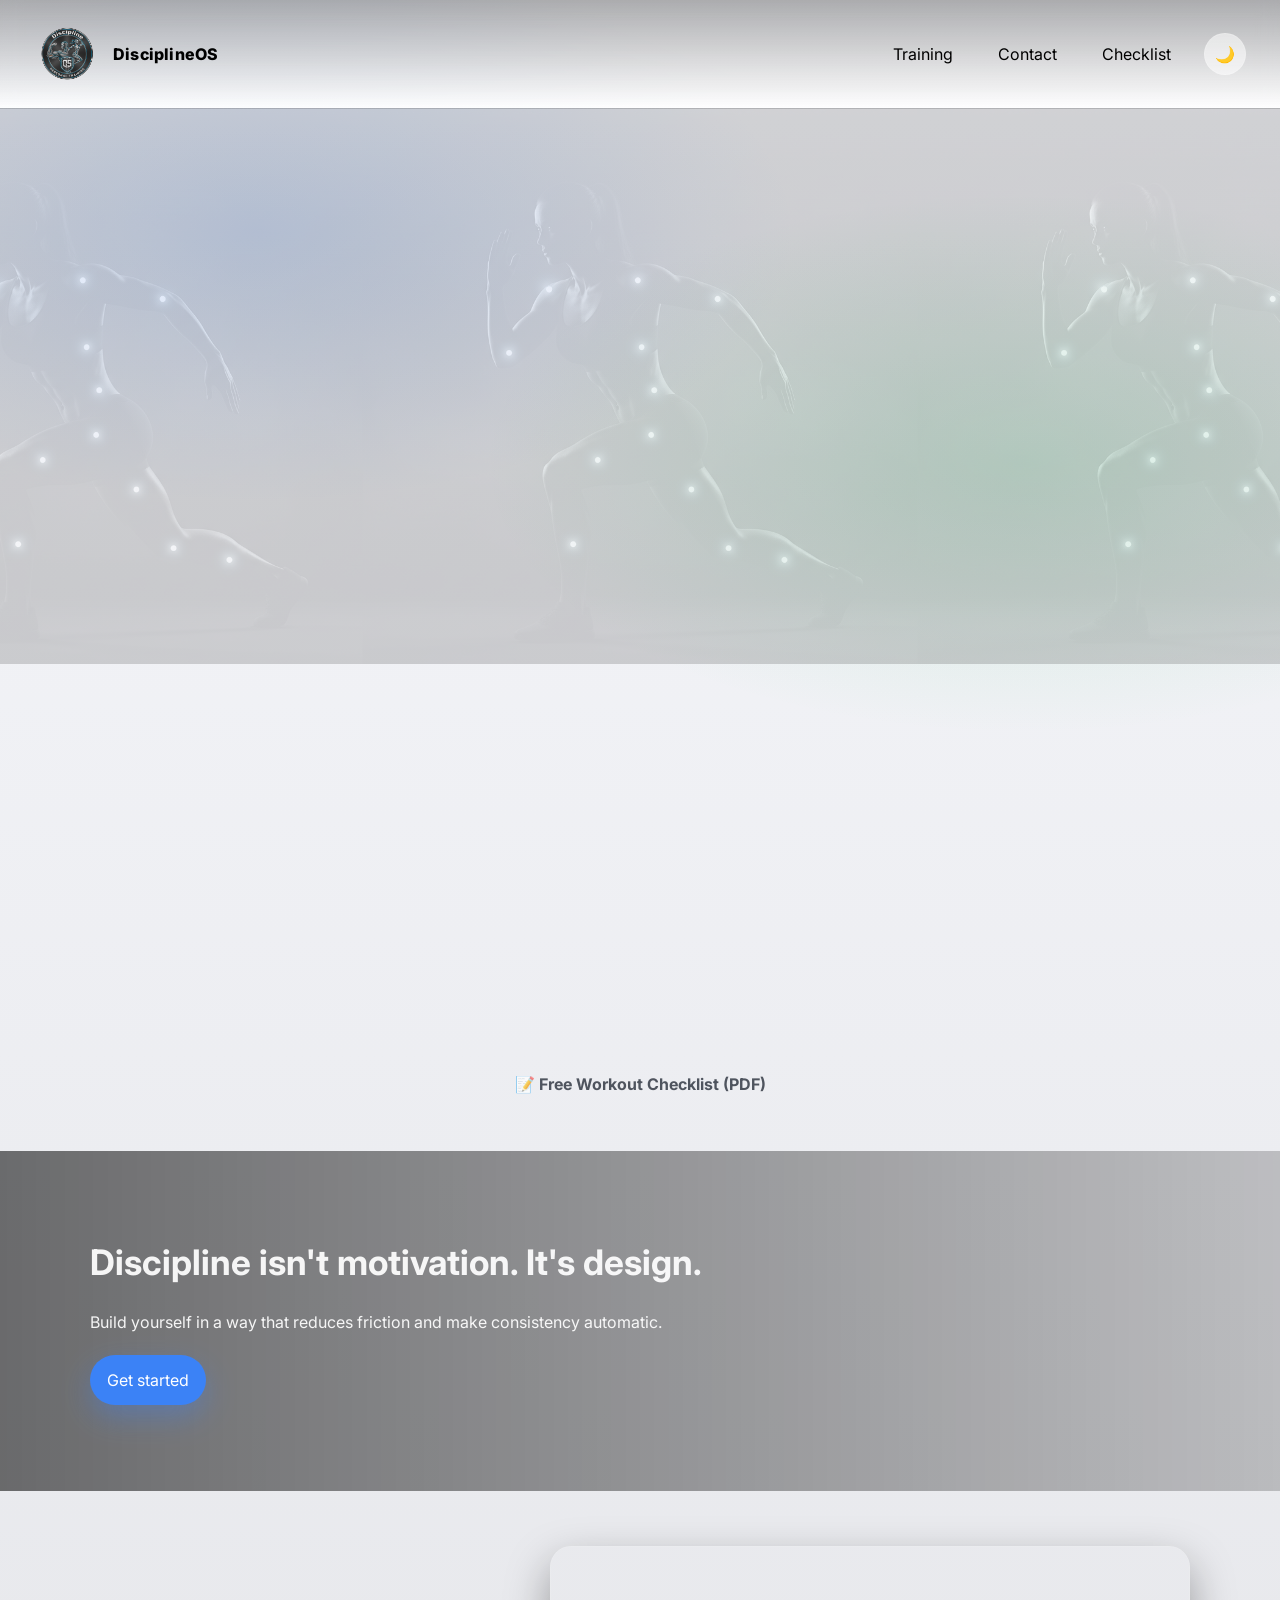
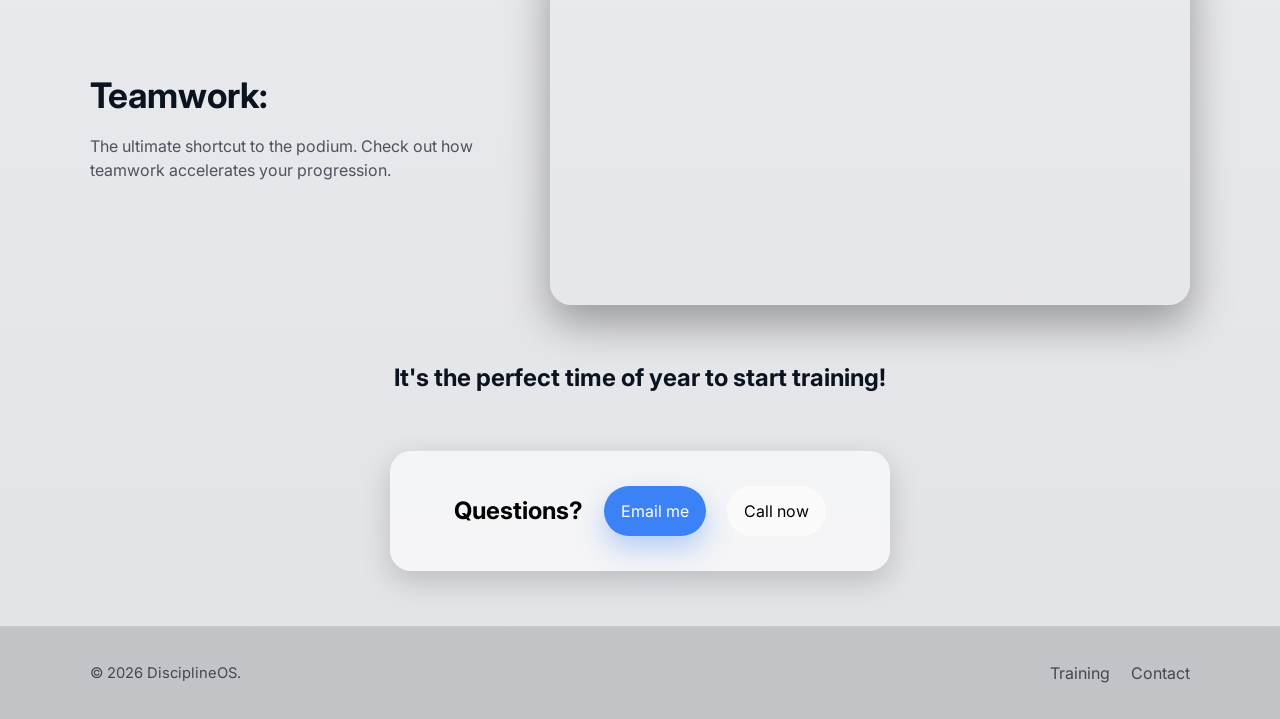
==== commit 1a136f30: "Added slide-in on scroll for homepage features section.  Set as utility in css." ====
--- a/index.html
+++ b/index.html
@@ -144,7 +144,7 @@
 
       <!-- FEATURES -->
       <section class="section">
-        <div class="container">
+        <div class="container u-slide-in-right">
           <div class="section-head reveal">
             <h2 class="focusHeading">Pick your focus</h2>
             <p class="muted focusP">
--- a/styles.css
+++ b/styles.css
@@ -108,6 +108,39 @@
     animation: none;
   }
 }
+
+/* =========================
+   ANIMATION UTILITIES
+========================= */
+
+/* Slide in from left -> right when visible */
+.u-slide-in-right {
+  --dur: 900ms;
+  --ease: ease-out;
+  --delay: 0ms;
+  --x: 24px;
+
+  opacity: 0;
+  transform: translateX(calc(var(--x) * -1));
+  transition: opacity var(--dur) var(--ease) var(--delay),
+    transform var(--dur) var(--ease) var(--delay);
+  will-change: opacity, transform;
+}
+
+.u-slide-in-right.is-visible {
+  opacity: 1;
+  transform: translateX(0);
+}
+
+/* Respect reduced motion */
+@media (prefers-reduced-motion: reduce) {
+  .u-slide-in-right {
+    opacity: 1;
+    transform: none;
+    transition: none;
+  }
+}
+
 /*=======================
 Utilities ends 
 ===============*/
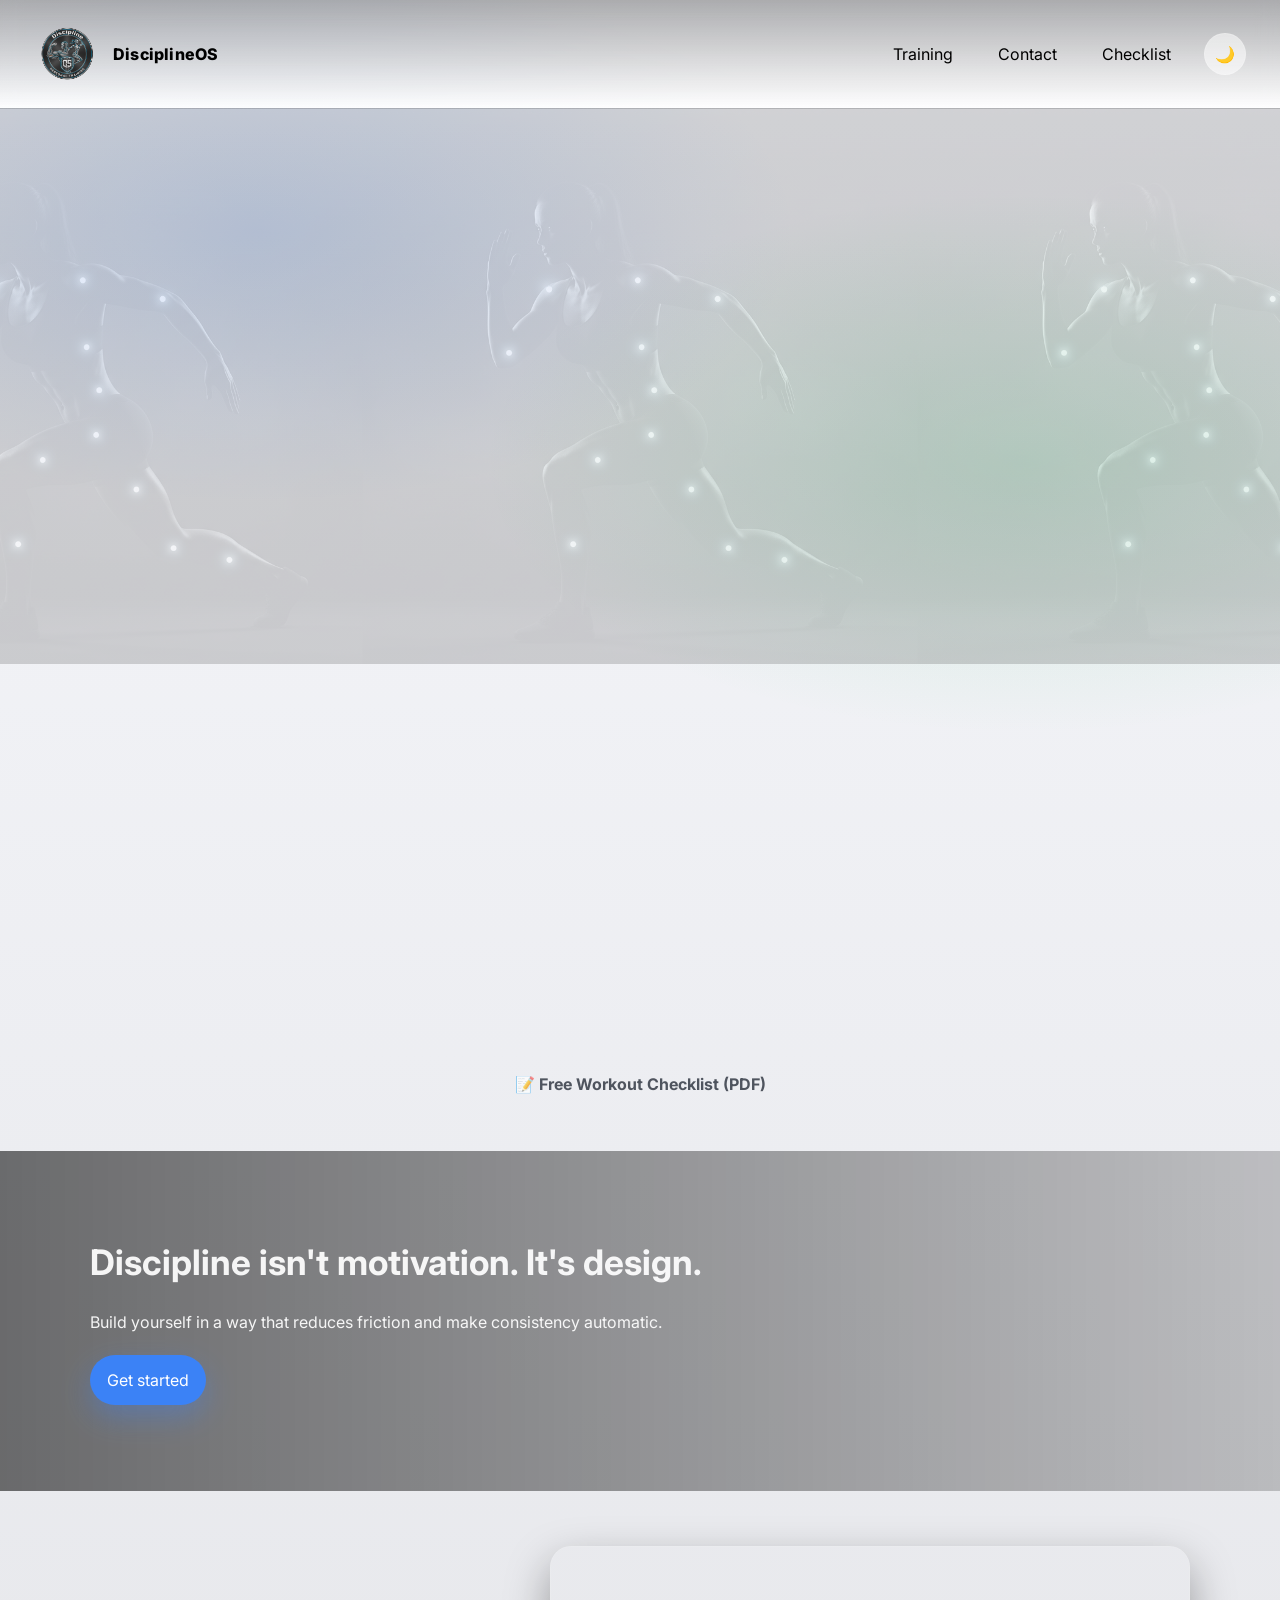
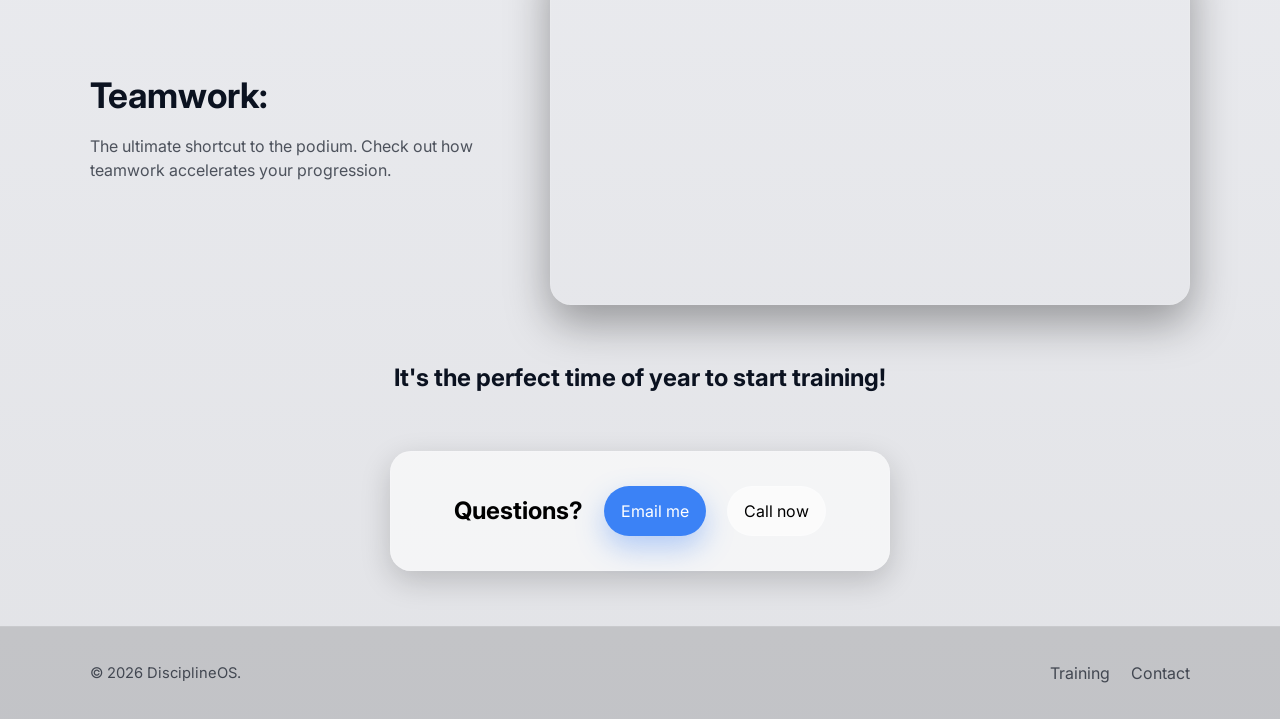
==== commit 40217e2f: "Utility u-fade-in added to css, js, and added to teamwork section on home." ====
--- a/index.html
+++ b/index.html
@@ -263,7 +263,7 @@
 
       <!-- VIDEO -->
       <section id="video" class="section">
-        <div class="container-teamwork">
+        <div class="container-teamwork u-fade-in">
           <div class="section-head reveal">
             <h2>Teamwork:</h2>
             <p class="muted">
@@ -290,7 +290,7 @@
             It's the perfect time of year to start training!
           </h2>
           <div class="footer-cta reveal">
-            <div class="cta-row">
+            <div class="cta-row u-slide-in-right">
               <h2>Questions?</h2>
               <a class="btn btn-primary" href="mailto:clymanstech@gmail.com"
                 >Email me</a
--- a/styles.css
+++ b/styles.css
@@ -137,6 +137,29 @@
   .u-slide-in-right {
     opacity: 1;
     transform: none;
+    transition: none;
+  }
+}
+
+/* Fade in on scroll (add .is-visible via IntersectionObserver) */
+.u-fade-in {
+  --dur: 900ms;
+  --ease: ease-out;
+  --delay: 0ms;
+
+  opacity: 0;
+  transition: opacity var(--dur) var(--ease) var(--delay);
+  will-change: opacity;
+}
+
+.u-fade-in.is-visible {
+  opacity: 1;
+}
+
+/* Respect reduced motion */
+@media (prefers-reduced-motion: reduce) {
+  .u-fade-in {
+    opacity: 1;
     transition: none;
   }
 }
